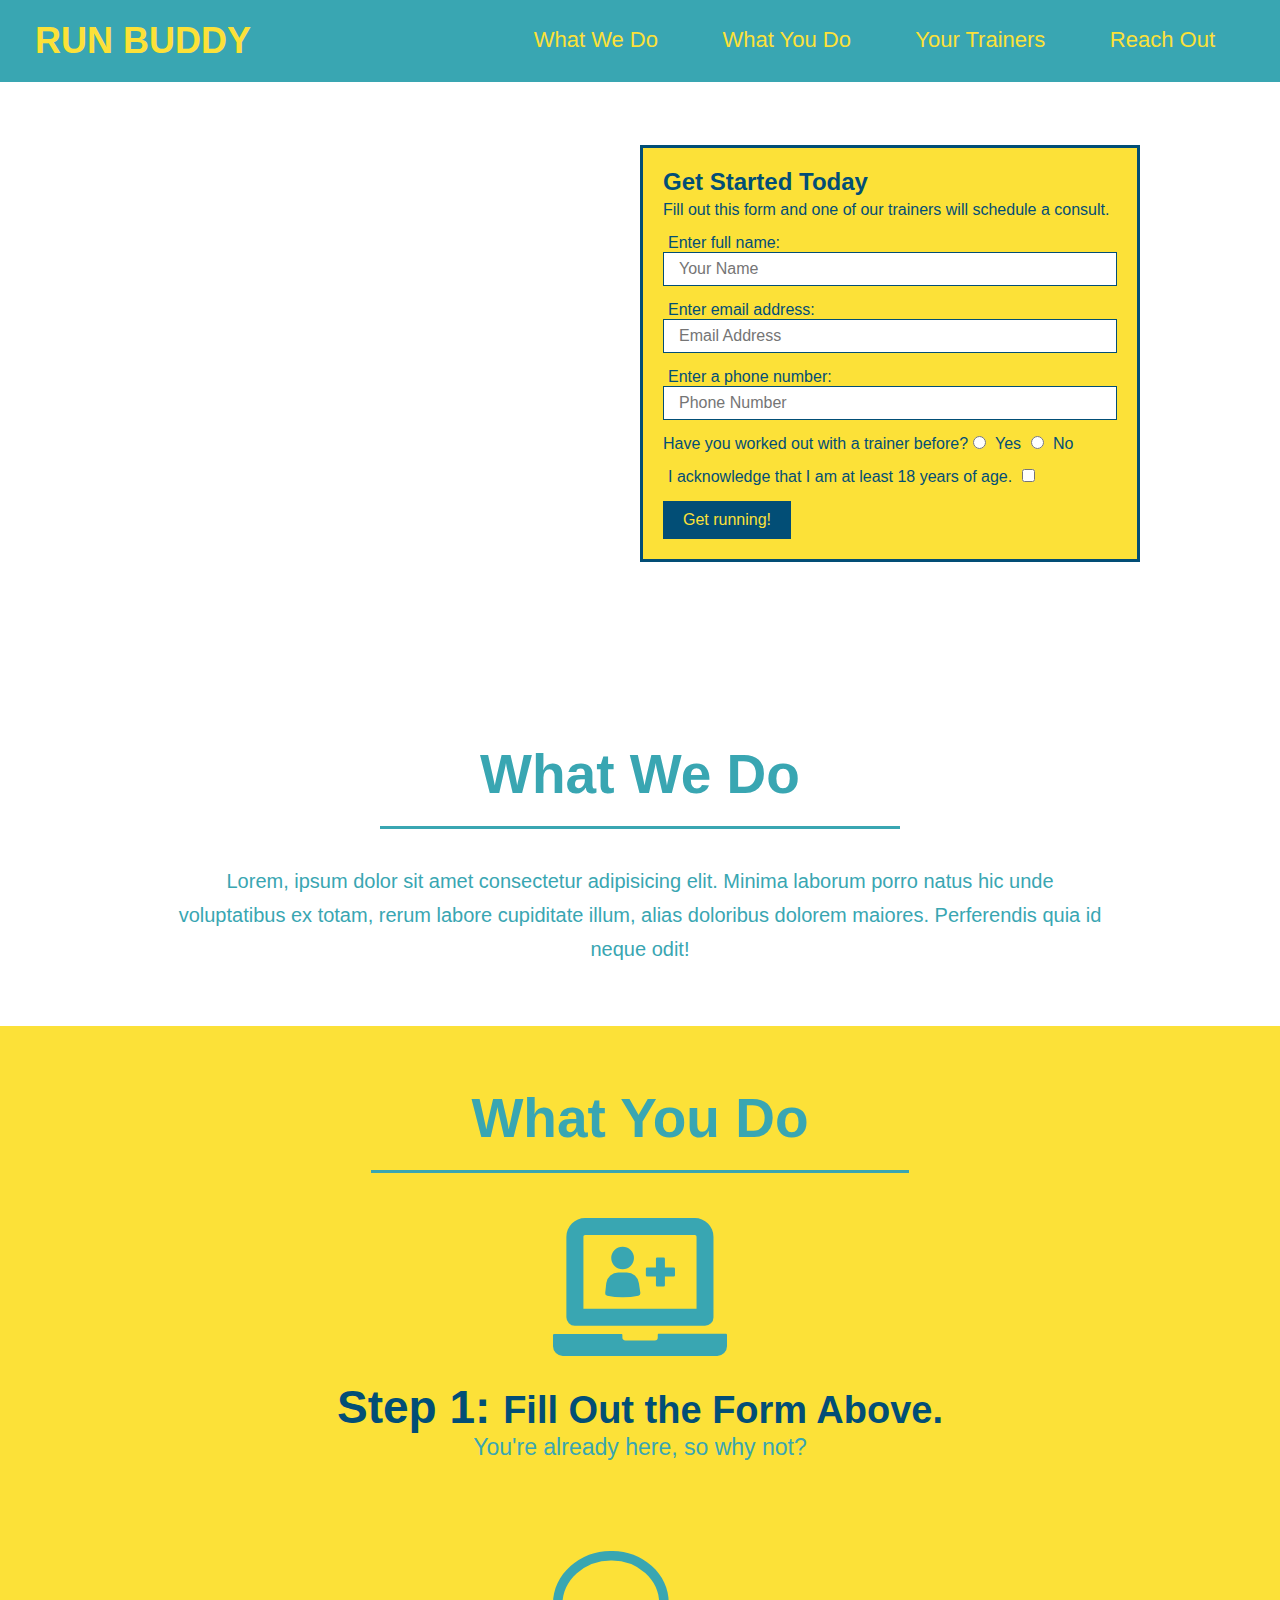
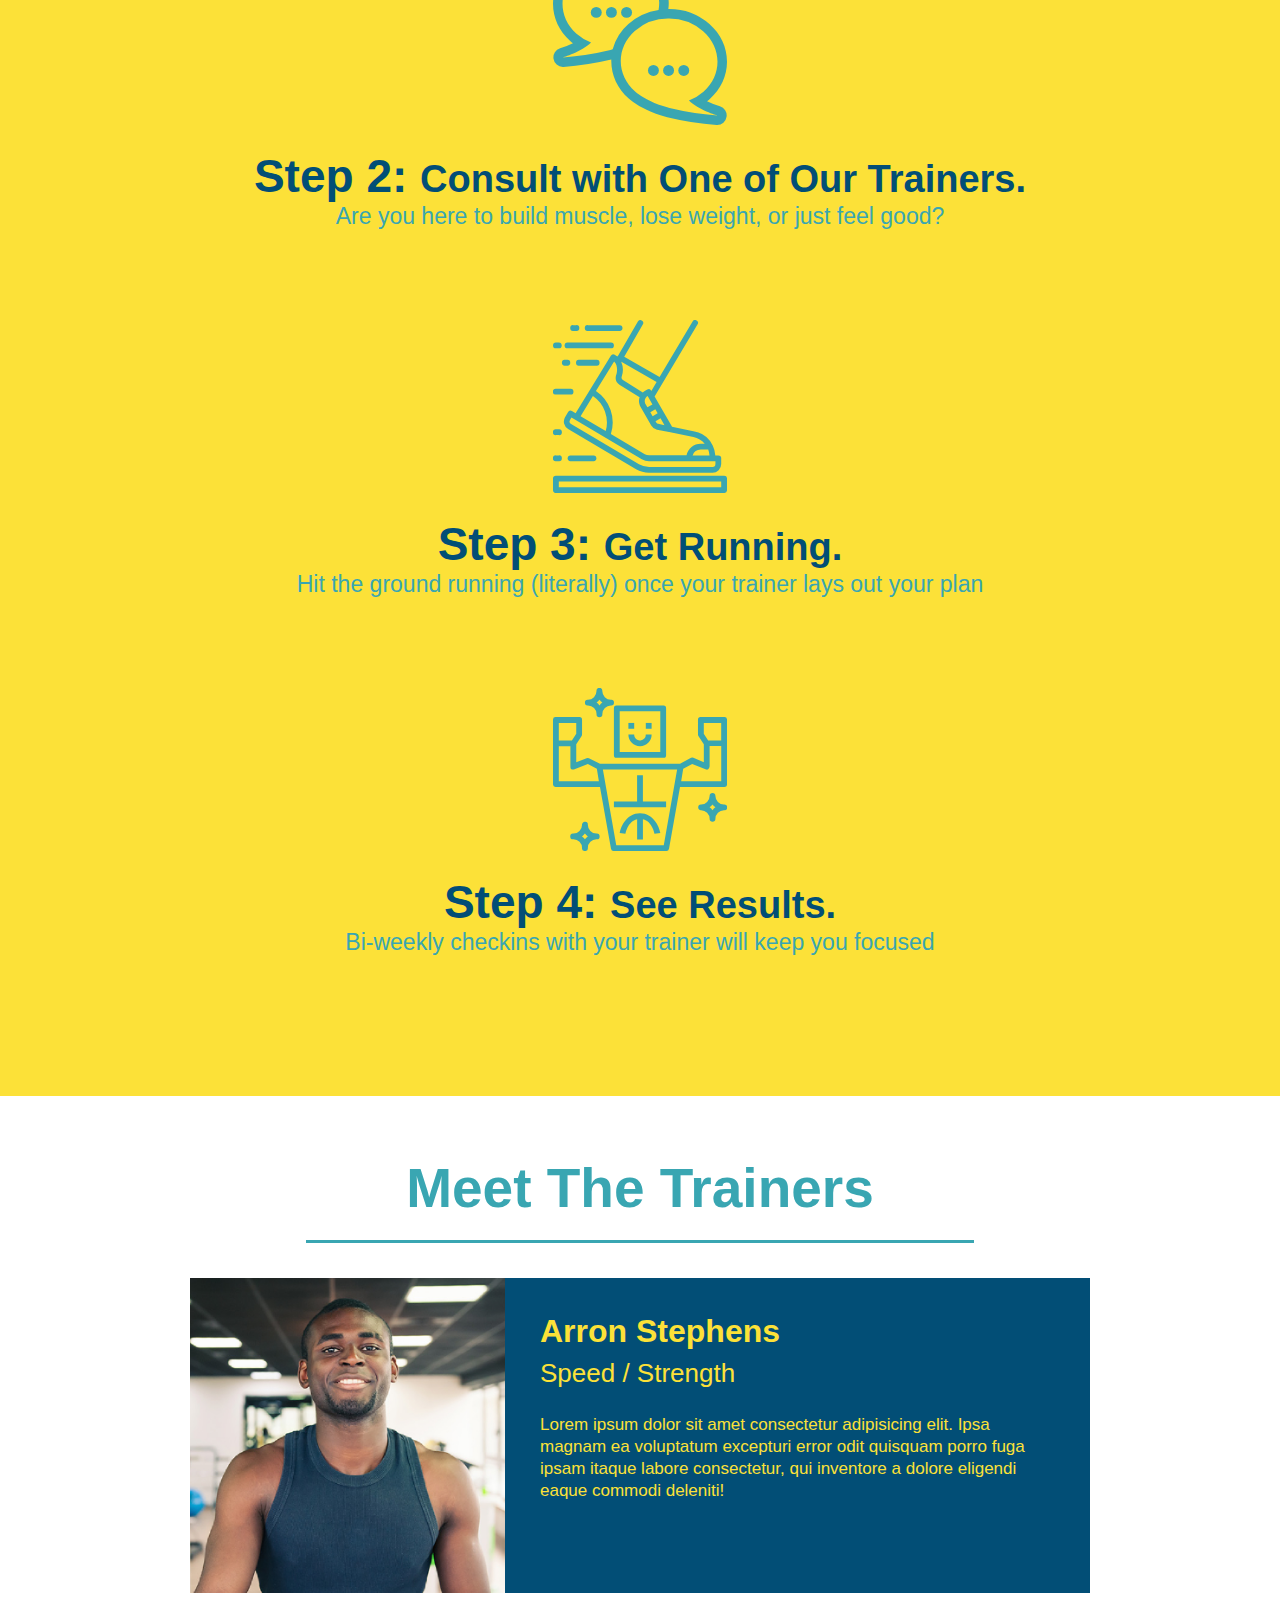
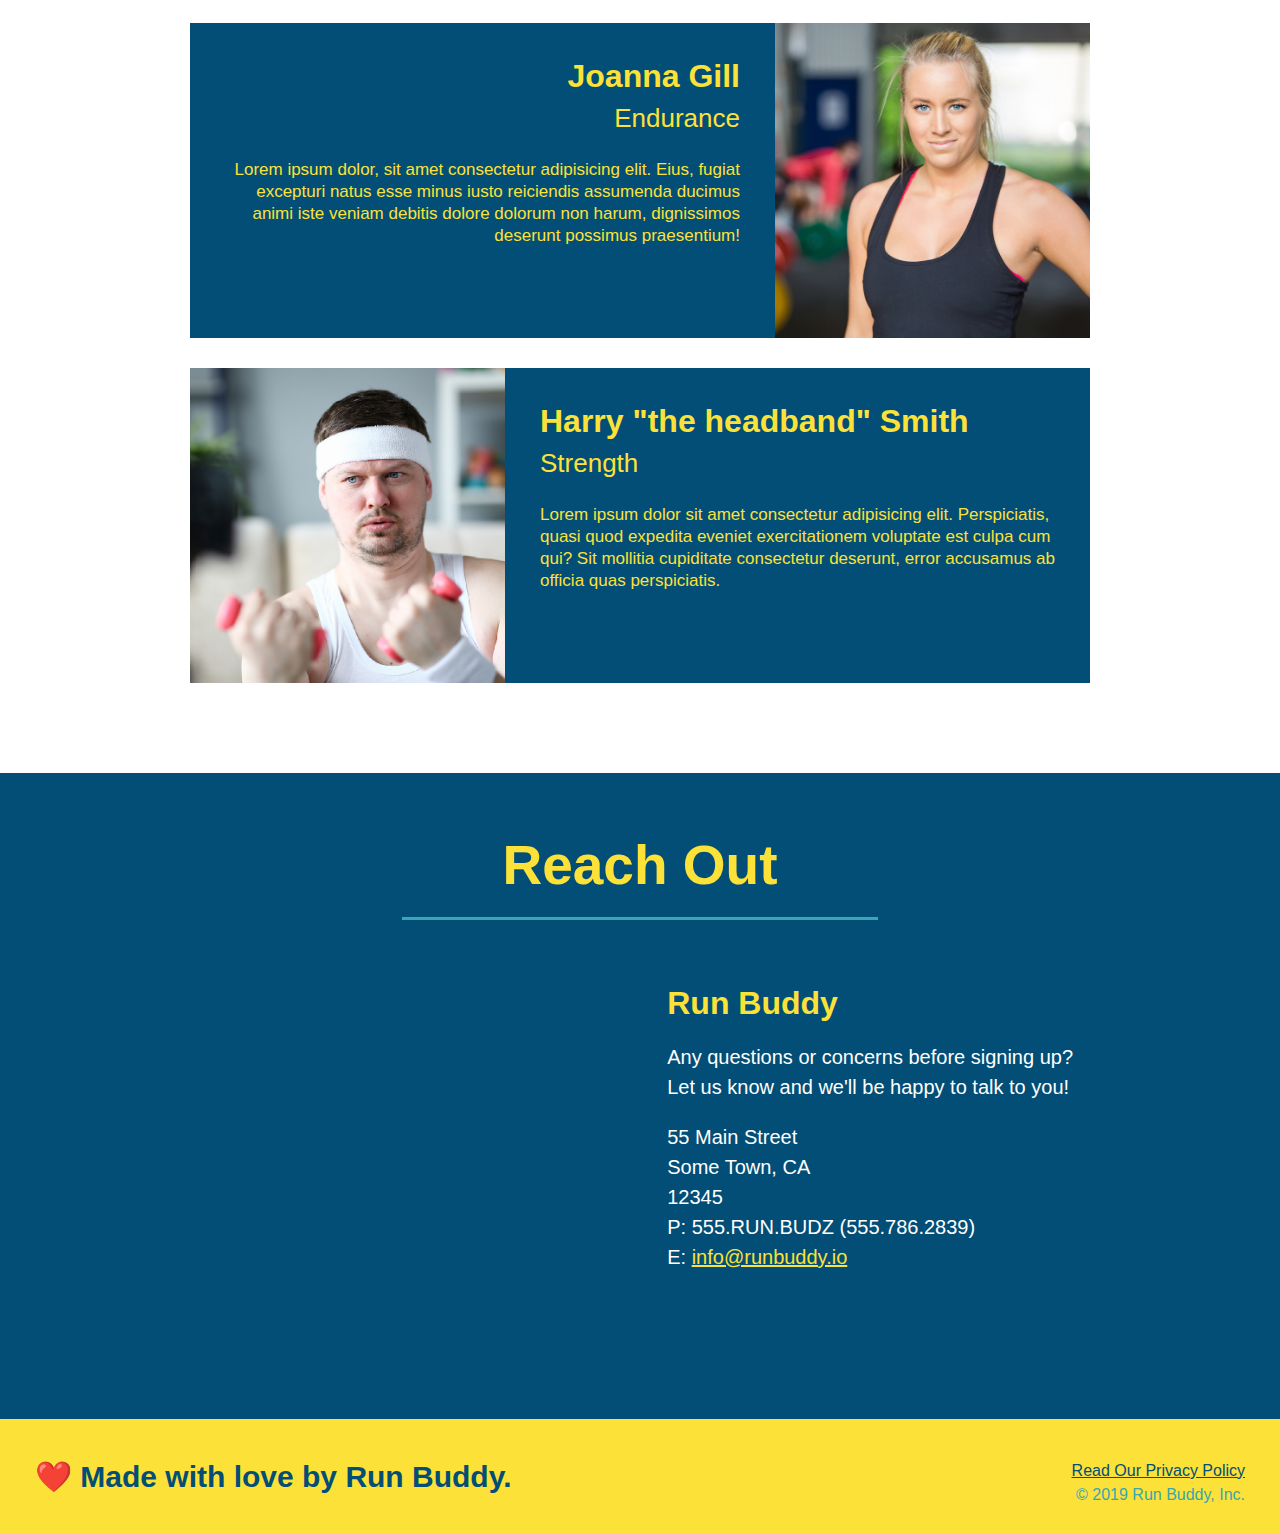
==== index.html @ 589f5b4d "add flexbox to header" ====
<!DOCTYPE html>
<html lang="en">
    <head>
        <meta charset="UTF-8" />
        <link rel="stylesheet" href="./assets/css/style.css" />
        <title>Run Buddy</title>
    </head>
    <body>
        <!-- navigation-->
        <header>
            <h1>
                <a href="/">RUN BUDDY</a>
            </h1>
            <nav>
                <!-- Unordered list element-->
                <ul>
                    <!--List item element-->
                    <li>
                        <!--Anchor element-->
                        <a href="#what-we-do">What We Do</a>
                    </li>
                    <li>
                        <a href="#what-you-do">What You Do</a>
                    </li>
                    <li>
                        <a href="#your-trainers">Your Trainers</a>            
                    </li>
                    <li>
                        <a href="#reach-out">Reach Out</a>
                    </li>
                </ul>
            </nav>
         </header>

         <!-- hero/jumbotron-->
         <section class="hero">
             <div class="hero-form">
                 <h3>Get Started Today</h3>
                 <p>Fill out this form and one of our trainers will schedule a consult.</p>
                 <form>
                     <label for="name">Enter full name:</label>
                     <input type="text" placeholder="Your Name" name="name" id="name" class="form-input">

                     <label for="email">Enter email address:</label>
                     <input type="email" placeholder="Email Address" name="email" id="email" class="form-input">

                     <label for="phone">Enter a phone number:</label>
                     <input type="tel" placeholder="Phone Number" name="phone" id="phone" class="form-input">
                     <p>
                         Have you worked out with a trainer before?
                         <input type="radio" name="trainer-confirm" id="trainer-yes" />
                         <label for="trainer-yes">Yes</label>
                         <input type="radio" name="trainer-confirm" id="trainer-no" />
                         <label for="trainer-no">No</label>
                    </p>
                    <p>
                         <label for="confirm">
                             I acknowledge that I am at least 18 years of age.                            
                         </label>
                         <input type="checkbox" name="age-confirm" id="checkbox" />                         
                     </p>
                     <button type="submit">
                         Get running!
                     </button>
                 </form>
             </div>
         </section>
         <!-- end hero -->

         <!--"what we do" section-->
         <section id="what-we-do" class="intro">
             <h2 class="section-title primary-border">
                 What We Do
                </h2>
             <p>Lorem, ipsum dolor sit amet consectetur adipisicing elit. Minima laborum porro natus hic unde voluptatibus ex totam, rerum labore cupiditate illum, alias doloribus dolorem maiores. Perferendis quia id neque odit!</p>
         </section>

         <!--"what you do" section-->
         <section id="what-you-do" class="steps">
             <h2 class="section-title secondary-border">
                 What You Do
                </h2>

             <div>
                 <!--insert this img element-->
                 <img src="./assets/images/step-1.svg" alt="" />
                 <h3>Step 1: <span>Fill Out the Form Above.</span></h3>
                 <p>You're already here, so why not?</p>
             </div>

             <div>
                 <img src="./assets/images/step-2.svg" alt="" />
                 <h3>Step 2: <span>Consult with One of Our Trainers.</span></h3>
                 <p>Are you here to build muscle, lose weight, or just feel good?</p>
             </div>

             <div>
                 <img src="./assets/images/step-3.svg" alt="" />
                 <h3>Step 3: <span>Get Running.</span></h3>
                 <p>Hit the ground running (literally) once your trainer lays out your plan</p>
             </div>

             <div>
                 <img src="./assets/images/step-4.svg" alt="" />
                 <h3>Step 4: <span>See Results.</span></h3>
                 <p>Bi-weekly checkins with your trainer will keep you focused</p>
             </div>
         </section> 

         <!--"meet the trainers" section-->
         <section id="your-trainers" class="trainers">
             <h2 class="section-title primary-border">
                 Meet The Trainers
            </h2>
            <article class="trainer">
                <img src="./assets/images/trainer-1.jpg" alt="Arron Stephens in his workout clothes, ready to pump iron" />
                <div class="trainer-bio text-left">
                    <h3>Arron Stephens</h3>
                    <h4>Speed / Strength</h4>
                    <p>Lorem ipsum dolor sit amet consectetur adipisicing elit. Ipsa magnam ea voluptatum excepturi error odit quisquam porro fuga ipsam itaque labore consectetur, qui inventore a dolore eligendi eaque commodi deleniti!</p>
                </div>
            </article>

            <article class="trainer">
                <div class="trainer-bio text-right"> 
                    <h3>Joanna Gill</h3>
                    <h4>Endurance</h4>
                    <p>Lorem ipsum dolor, sit amet consectetur adipisicing elit. Eius, fugiat excepturi natus esse minus iusto reiciendis assumenda ducimus animi iste veniam debitis dolore dolorum non harum, dignissimos deserunt possimus praesentium!</p>
                </div>
                <img src="./assets/images/trainer-2.jpg" alt="Joanna Gill cooling off after a workout" />
            </article>

            <article class="trainer">
                <img src="./assets/images/trainer-3.jpg" alt="Harry Smith wearing a headband and lifting comically small pink weights" />
                <div class="trainer-bio text-left">
                    <h3>Harry "the headband" Smith</h3>
                    <h4>Strength</h4>
                    <p>Lorem ipsum dolor sit amet consectetur adipisicing elit. Perspiciatis, quasi quod expedita eveniet exercitationem voluptate est culpa cum qui? Sit mollitia cupiditate consectetur deserunt, error accusamus ab officia quas perspiciatis.</p>
                </div>
            </article>
         </section>

         <!--"reach out" section-->
        <section id="reach-out" class="contact">
         <h2 class="section-title secondary-border">Reach Out</h2>
         <div class="contact-info">
                <iframe src="https://www.google.com/maps/embed?pb=!1m18!1m12!1m3!1d3320.6349997896214!2d-117.8091235824889!3d33.66661826572982!2m3!1f0!2f0!3f0!3m2!1i1024!2i768!4f13.1!3m3!1m2!1s0x80dcddc73e772501%3A0x668dd434a83eeaf0!2s141%20Clearbrook%2C%20Irvine%2C%20CA%2092614!5e0!3m2!1sen!2sus!4v1626900845343!5m2!1sen!2sus"  
                style="border:0;" 
                allowfullscreen="" 
                loading="lazy">
            </iframe>
            <div>
                <h3>Run Buddy</h3>
                <p>
                    Any questions or concerns before signing up? 
                    <br />
                    Let us know and we'll be happy to talk to you!
                </p>
                <address>
                    55 Main Street <br/>
                    Some Town, CA <br/>
                    12345<br/>
                    P: 555.RUN.BUDZ (555.786.2839)<br/>
                    E: <a href="mailto:info@runbuddy.io">info@runbuddy.io</a>
                </address>
            </div>
         </div>
        </section>
        
         <!--footer-->
         <footer>
             <h2>❤️ Made with love by Run Buddy.</h2>
         <div>
             <a href="./privacy-policy.html#privacy-policy"> Read Our Privacy Policy</a><br />
             &copy; 2019 Run Buddy, Inc.
         </div>
         </footer>
    </body>
</html>
---- assets/css/style.css ----
*{
    margin: 0;
    padding: 0;
    box-sizing: border-box;
}

body {
    /* more on this crazy alphanumerical value in a minute! */
    color: #39a6b2;
    font-family: Helvetica, Arial, sans-serif;
  }
/* apply styles to <header> */
header {
    padding: 20px 35px;
    background-color: #39a6b2;
    display: flex;
    justify-content: space-between;
}

header h1 {
    font-weight: bold;
    margin: 0;
    font-size: 36px;
    color: #fce138;
    
}

header a {
    text-decoration: none;
    color: #fce138;
}

header nav{
    margin: 7px 0;
}

header nav ul li {
    display: inline;
}

header nav ul li a {
    margin: 0 30px;
    font-weight: lighter;
    font-size: 22px;
}

footer {
    background: #fce138;
    width: 100%;
    padding: 40px 35px;
}

footer h2 {
    display: inline;
    color: #024e76;
    font-size: 30px;
    margin: 0;
}

footer div {
    float: right;
    line-height: 1.5;
    text-align: right;
}

footer a {
    color: #024e76;
}

section {
    padding:60px;
}

/* Hero Style Start */
.hero {
    background-image: url("https://static.fullstack-bootcamp.com/module-1/hero-bg.jpg");
    height: 600px;
    background-size: cover;
    background-position: center;
    position: relative;
}
/* Hero Style End */

.hero-form {
    border: solid 3px #024e76;
    background-color: #fce138;
    padding: 20px;
    width: 500px;
    color: #024e76;
    position: absolute;
    bottom: 120px;   
    right: 140px;    
}

.hero-form h3 {
    font-size: 24px;
    margin: 0;
}

.hero-form p {
    margin: 5px 0 15px 0;
}

.form-input {
    border: 1px solid #024e76;
    display: block;
    padding: 7px 15px;
    font-size: 16px;
    color: #024e76;
    width: 100%;
    margin-bottom: 15px;
}

.hero-form label {
    margin: 0 5px;
}

.hero-form button {
    color: #fce138;
    background-color: #024e76;
    border: none;
    padding: 10px 20px;
    font-size: 16px;
}

.section-title {
    font-size: 55px;
    color: #024e76;
    margin-bottom: 35px;
    padding: 0 100px 20px 100px;
    display: inline-block;
    border-bottom: 3px solid;
}

.primary-border {
    border-color: #fce138;
}

.secondary-border {
    border-color: #39a6b2;
}

.intro {
    text-align: center;
}

.intro p {
    margin: 0 auto;
    line-height: 1.7;
    color: #39a6b2;
    width: 80%;
    font-size: 20px;
}

.steps {
    text-align: center;
    background: #fce138;
}

.steps div {
    margin-bottom: 80px;
}

.steps img {
    width: 15%;
    margin: 10px 0;
}

.steps h3 {
    color:#024e76;
    font-size: 46px;
    margin-top: 10px;
}

.steps p {
    color:#39a6b2;
    font-size: 23px;
}

.steps span {
    font-size: 38px;
}

.trainers {
    text-align: center;
}

.trainer {
    width: 900px;
    margin: 0 auto 30px auto;
    background: #024e76;
    color: #fce138;
    overflow: auto;
}

.trainer img {
    width: 35%;
    float: left;
}

.trainer-bio {
    padding: 35px;
    float: left;
    width: 65%;
}

.text-left {
    text-align: left;
}

.text-right {
    text-align: right;
}

.trainer-bio h3 {
    font-size: 32px;
    margin-bottom: 8px;
}

.trainer-bio h4 {
    font-weight: lighter;
    font-size: 26px;
    margin-bottom: 25px;
}

.trainer-bio p {
    font-size: 17px;
    line-height: 1.3;
}

.contact {
    text-align: center;
    background: #024e76;    
}

.section-title {
    font-size: 55px;
    display: inline-block;
    padding: 0 100px 20px 100px;
    border-bottom: 3px solid;
    margin-bottom: 35px;
    color: #39a6b2;
}

.contact h2 {
    border-color: #39a6b2;
    color: #fce138;
}

.contact-info iframe {
    width: 400px;
    height: 400px;
}

.contact-info div {
    width: 410px;
    display: inline-block;
    vertical-align: top;
    text-align: left;
    margin: 30px 0 0 60px;
    color: white;
}

.contact-info h3 {
    color: #fce138;
    font-size: 32px;
    text-align: left;
    margin: 0 0 20px 0;
}

.contact-info p, .contact-info address {
    margin: 20px 0;
    line-height: 1.5;
    font-size: 20px;
    font-style: normal;
}

.contact-info a {
    color: #fce138;
}
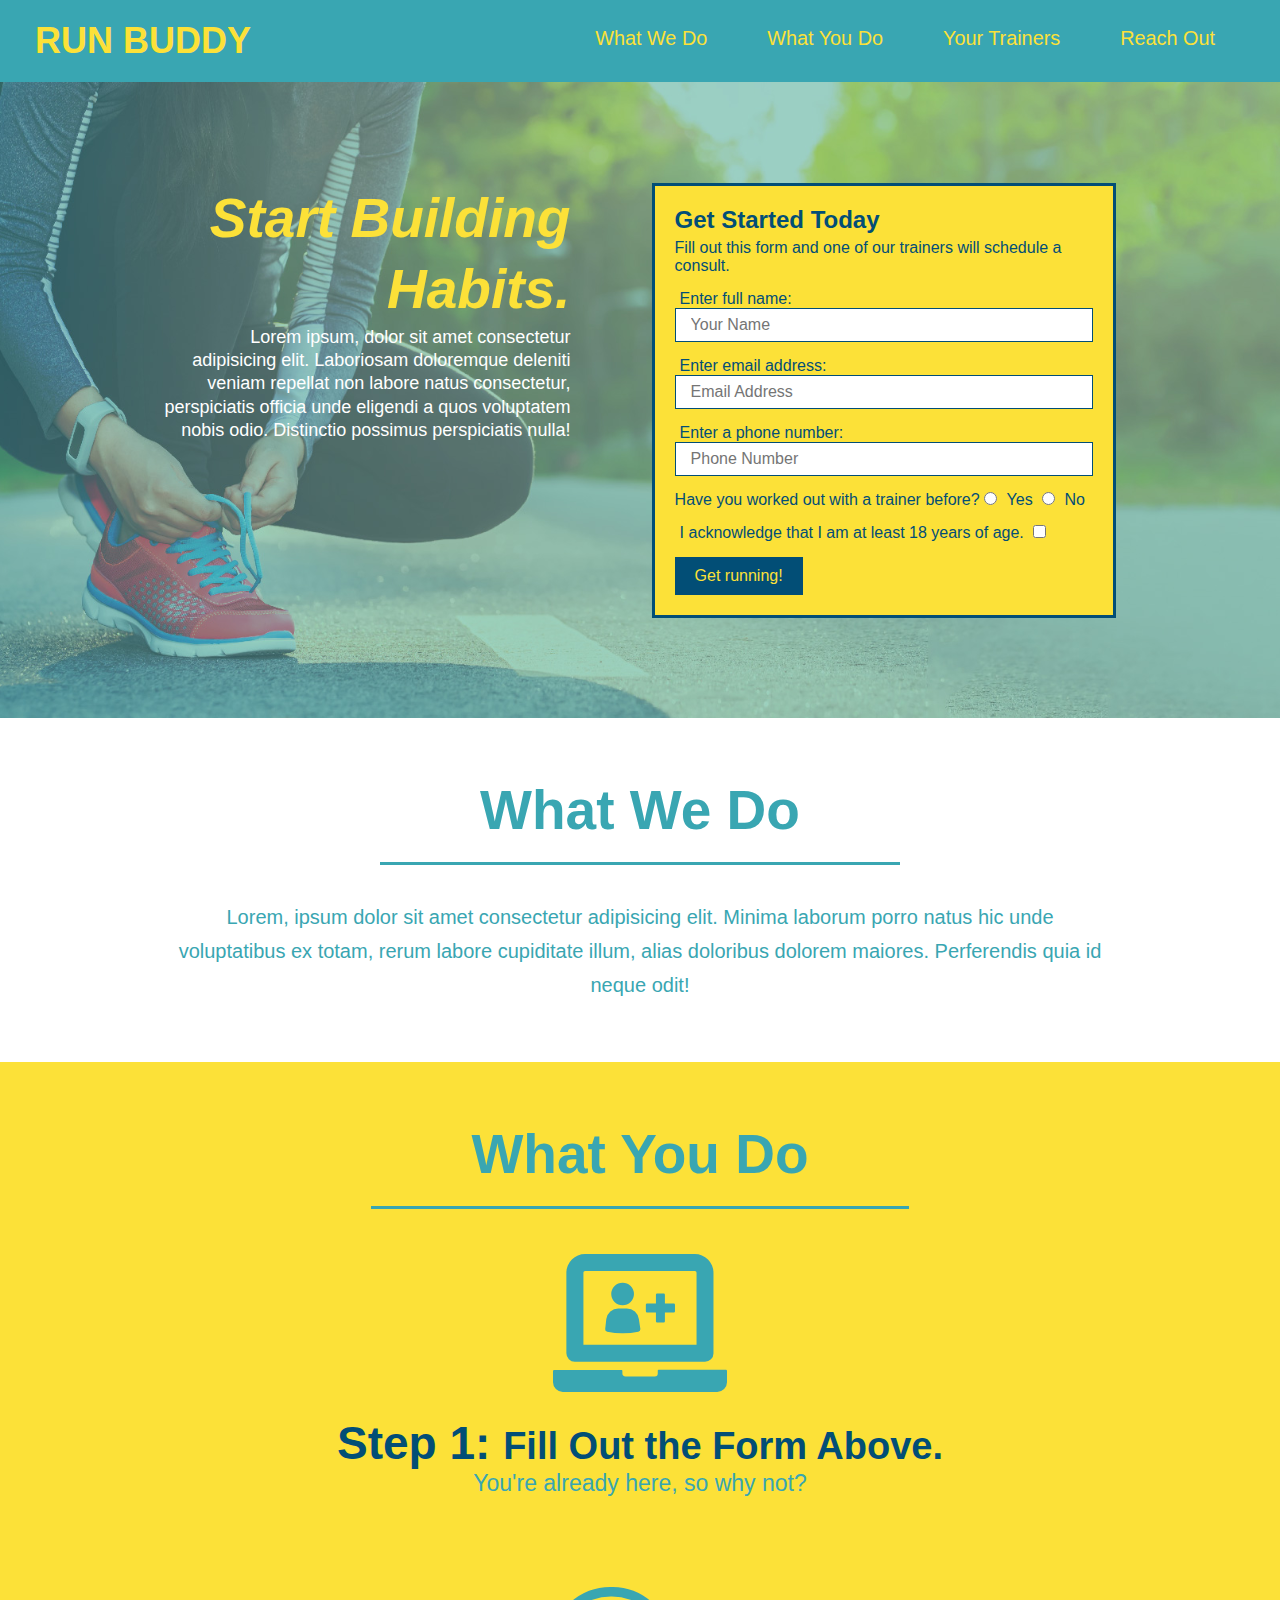
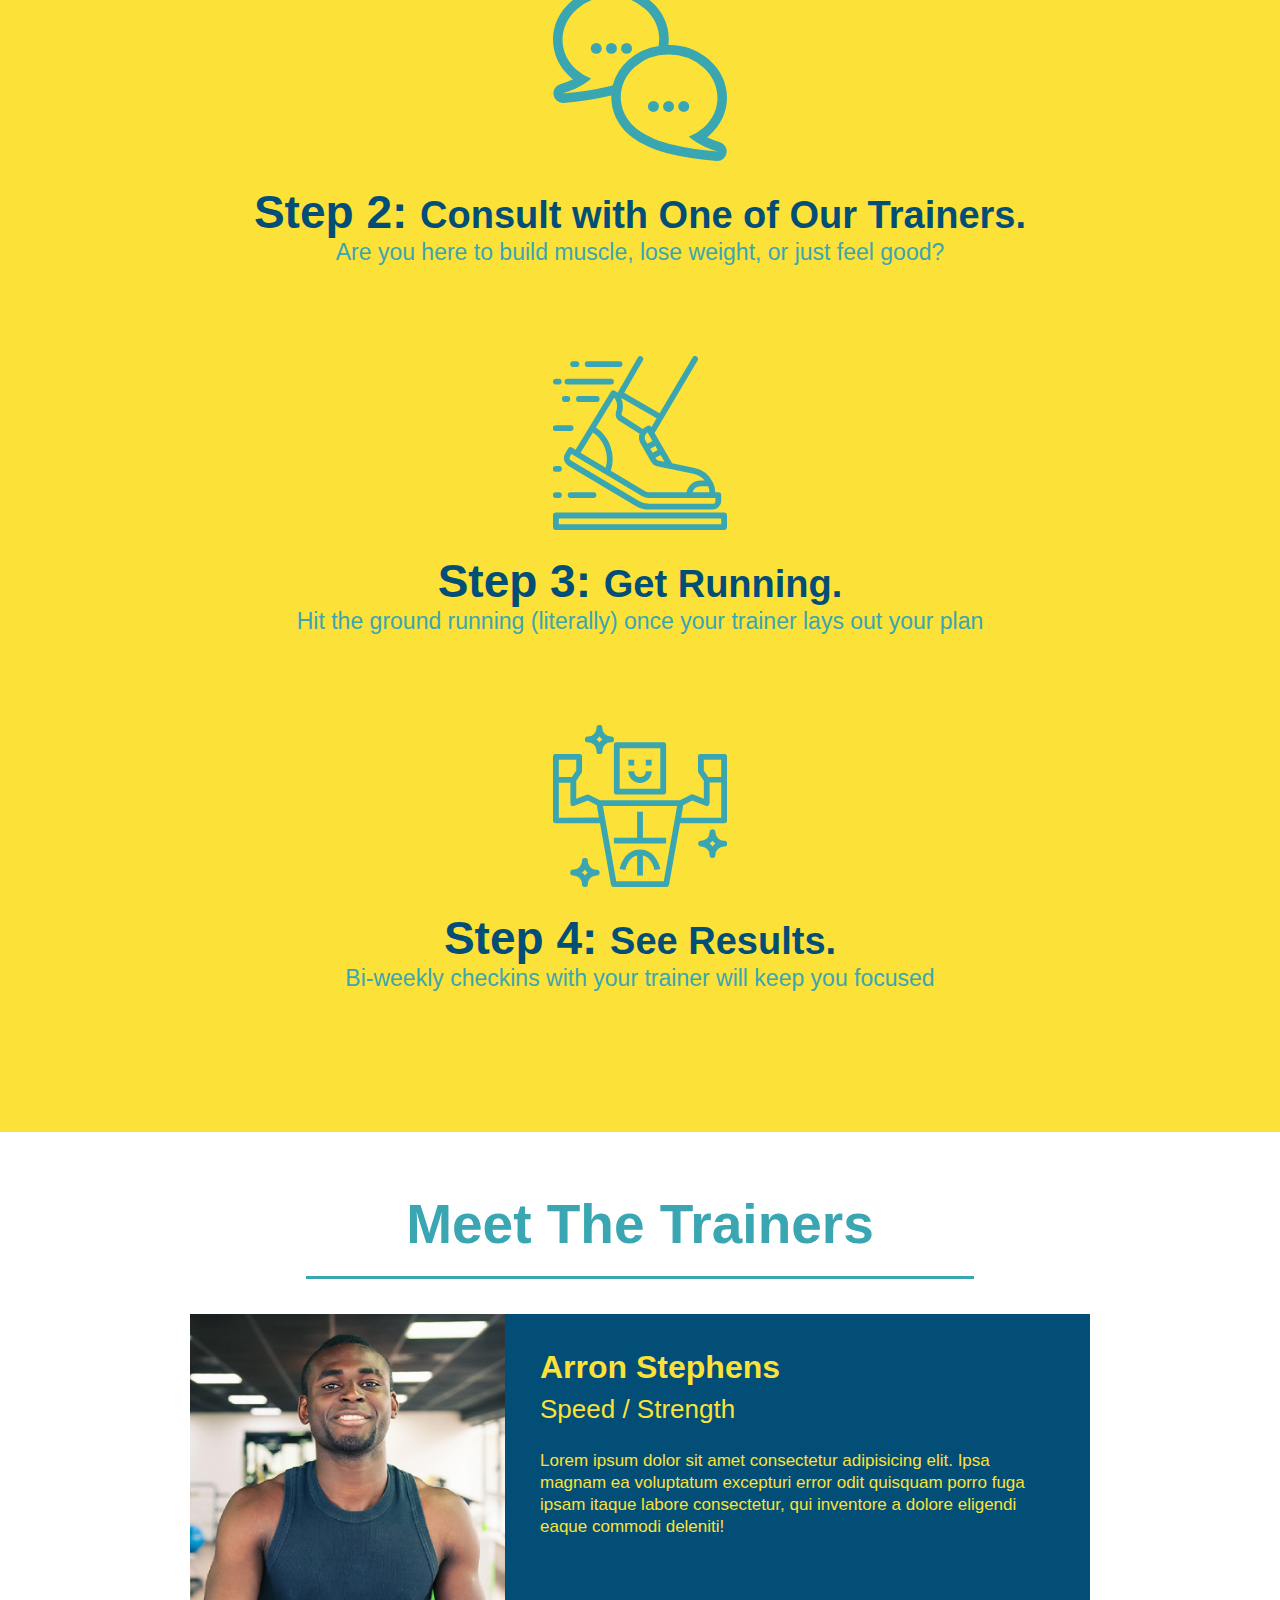
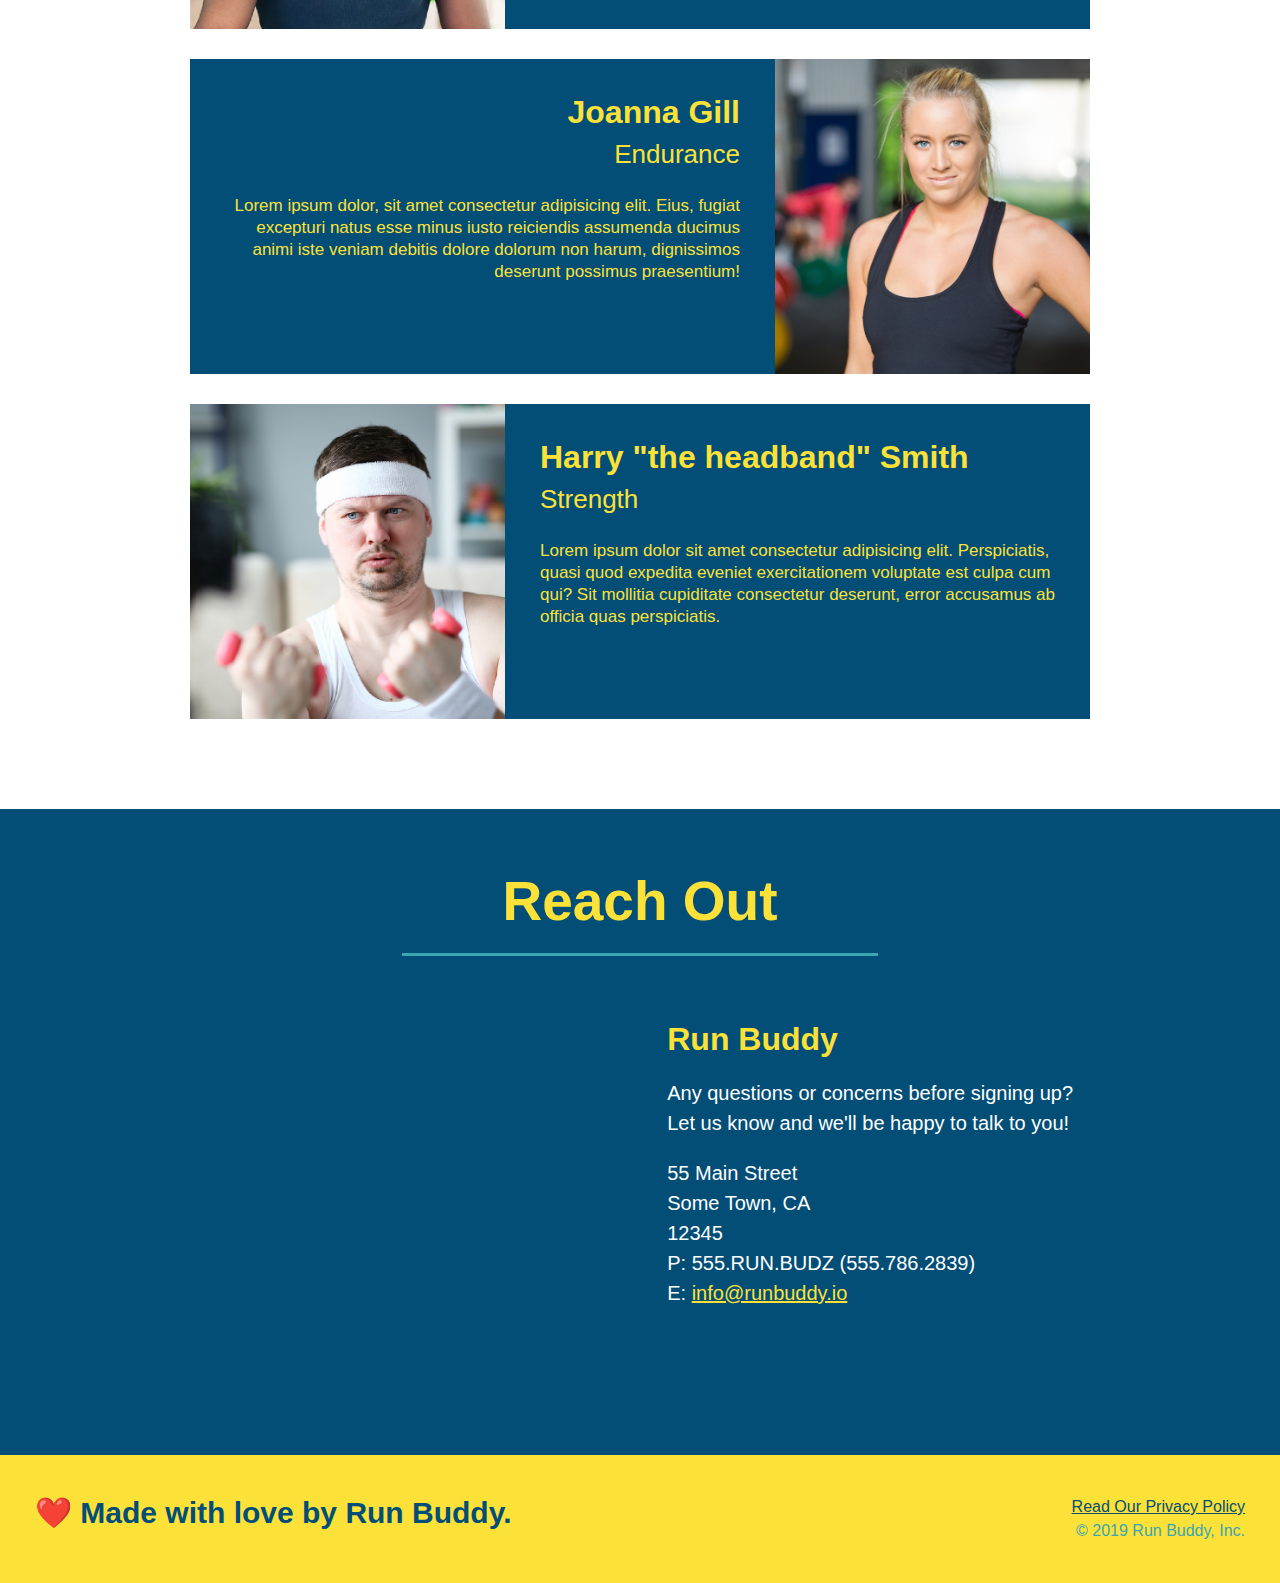
==== commit 567cc59c: "add flexbox to the hero and footer" ====
--- a/index.html
+++ b/index.html
@@ -34,6 +34,12 @@
 
          <!-- hero/jumbotron-->
          <section class="hero">
+             <div class="hero-cta">
+                 <h2>Start Building Habits.</h2>
+                 <p>
+                     Lorem ipsum, dolor sit amet consectetur adipisicing elit. Laboriosam doloremque deleniti veniam repellat non labore natus consectetur, perspiciatis officia unde eligendi a quos voluptatem nobis odio. Distinctio possimus perspiciatis nulla!
+                 </p>
+             </div>
              <div class="hero-form">
                  <h3>Get Started Today</h3>
                  <p>Fill out this form and one of our trainers will schedule a consult.</p>
--- a/assets/css/style.css
+++ b/assets/css/style.css
@@ -15,6 +15,7 @@
     background-color: #39a6b2;
     display: flex;
     justify-content: space-between;
+    flex-wrap: wrap;
 }
 
 header h1 {
@@ -34,31 +35,36 @@
     margin: 7px 0;
 }
 
-header nav ul li {
-    display: inline;
+header nav ul {
+    display: flex;
+    flex-wrap: wrap;
+    justify-content: space-between;
+    align-items: center;
+    list-style: none;
 }
 
 header nav ul li a {
     margin: 0 30px;
     font-weight: lighter;
-    font-size: 22px;
+    font-size: 1.55vw;
 }
 
 footer {
     background: #fce138;
     width: 100%;
     padding: 40px 35px;
+    display: flex;
+    justify-content: space-between;
+    flex-wrap: wrap;
 }
 
 footer h2 {
-    display: inline;
     color: #024e76;
     font-size: 30px;
     margin: 0;
 }
 
 footer div {
-    float: right;
     line-height: 1.5;
     text-align: right;
 }
@@ -73,23 +79,36 @@
 
 /* Hero Style Start */
 .hero {
-    background-image: url("https://static.fullstack-bootcamp.com/module-1/hero-bg.jpg");
-    height: 600px;
+    background-image: url("../images/hero-bg.jpg");
     background-size: cover;
     background-position: center;
-    position: relative;
-}
-/* Hero Style End */
+    display: flex;
+    justify-content: center;
+    flex-wrap: wrap;
+}
+
+.hero-cta {
+    width: 35%;
+    text-align: right;
+    margin: 3.5%;
+    color: #fff;
+    font-size: 18px;
+    line-height: 1.3;
+}
+
+.hero-cta h2 {
+    font-style: italic;
+    font-size: 55px;
+    color: #fce138;
+}
 
 .hero-form {
     border: solid 3px #024e76;
     background-color: #fce138;
     padding: 20px;
-    width: 500px;
-    color: #024e76;
-    position: absolute;
-    bottom: 120px;   
-    right: 140px;    
+    color: #024e76; 
+    width: 40%;
+    margin: 3.5%;
 }
 
 .hero-form h3 {
@@ -123,6 +142,8 @@
     font-size: 16px;
 }
 
+/* Hero Style End */
+
 .section-title {
     font-size: 55px;
     color: #024e76;
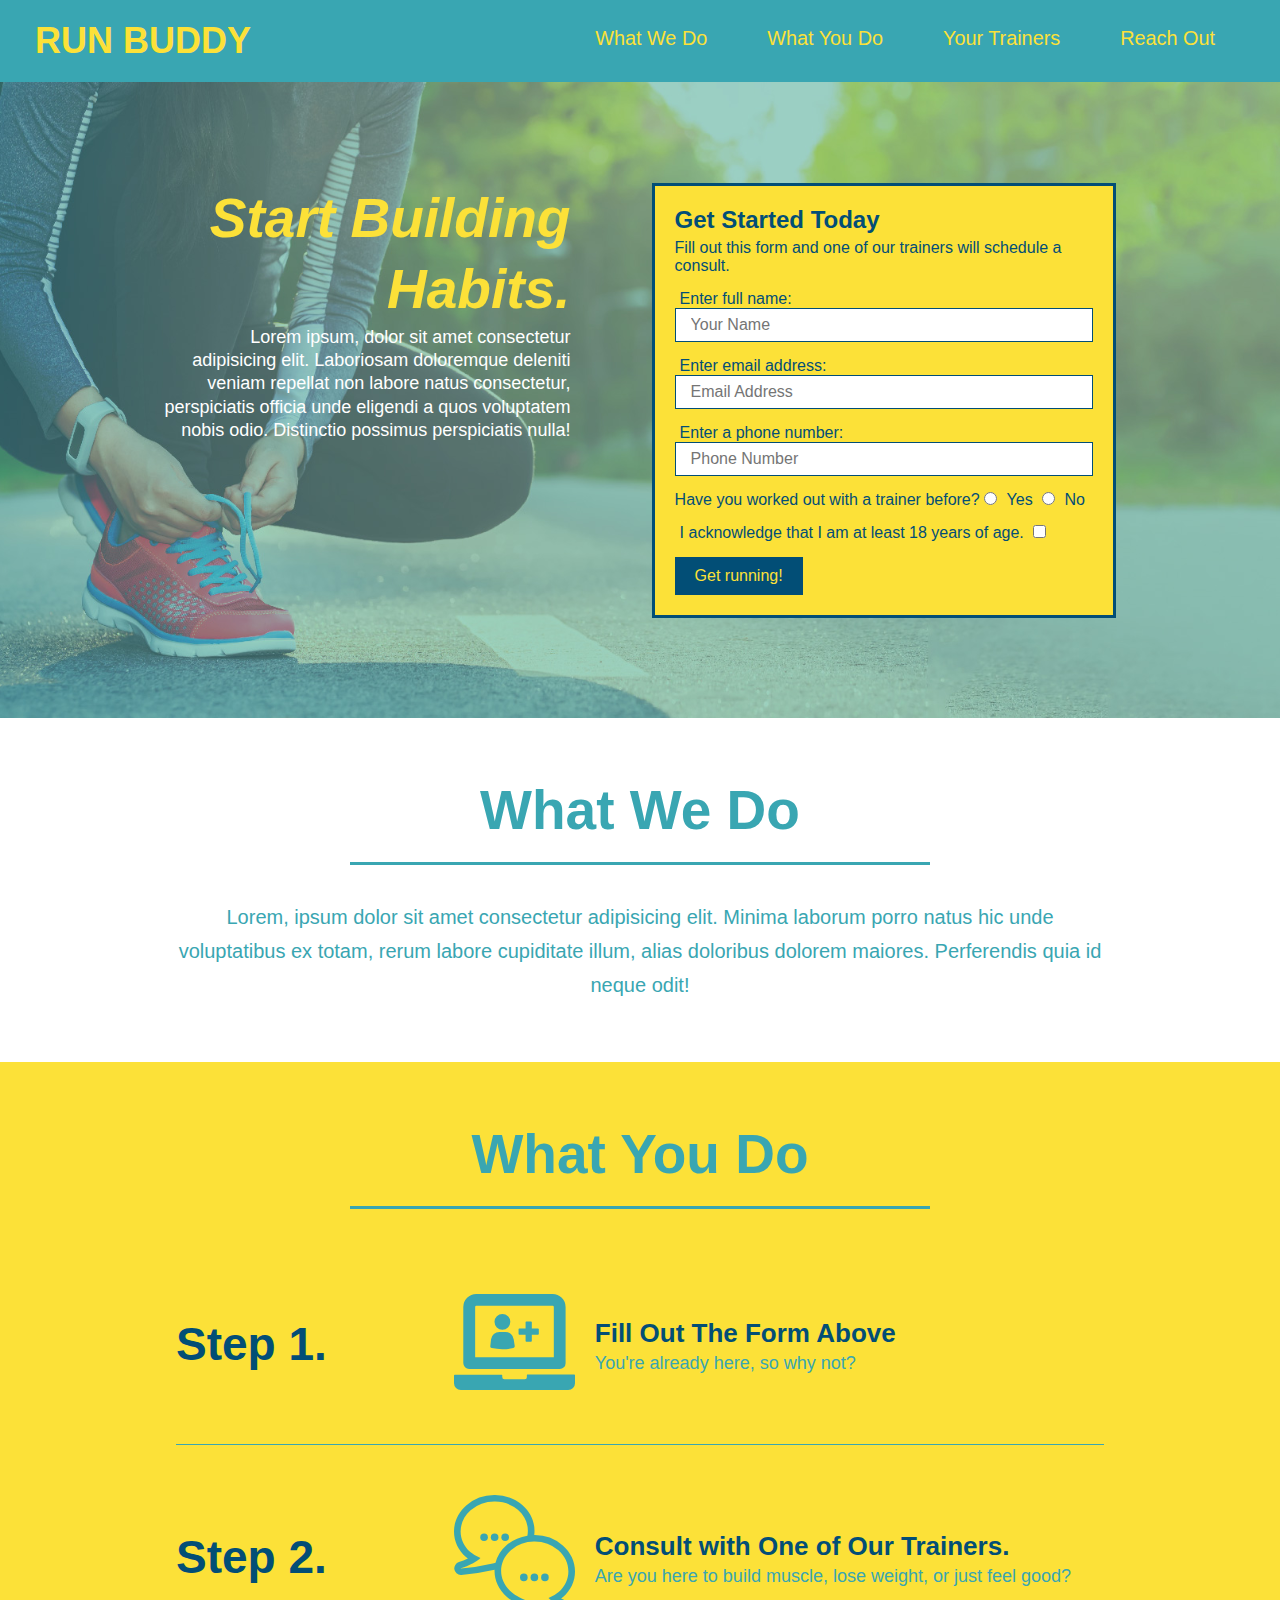
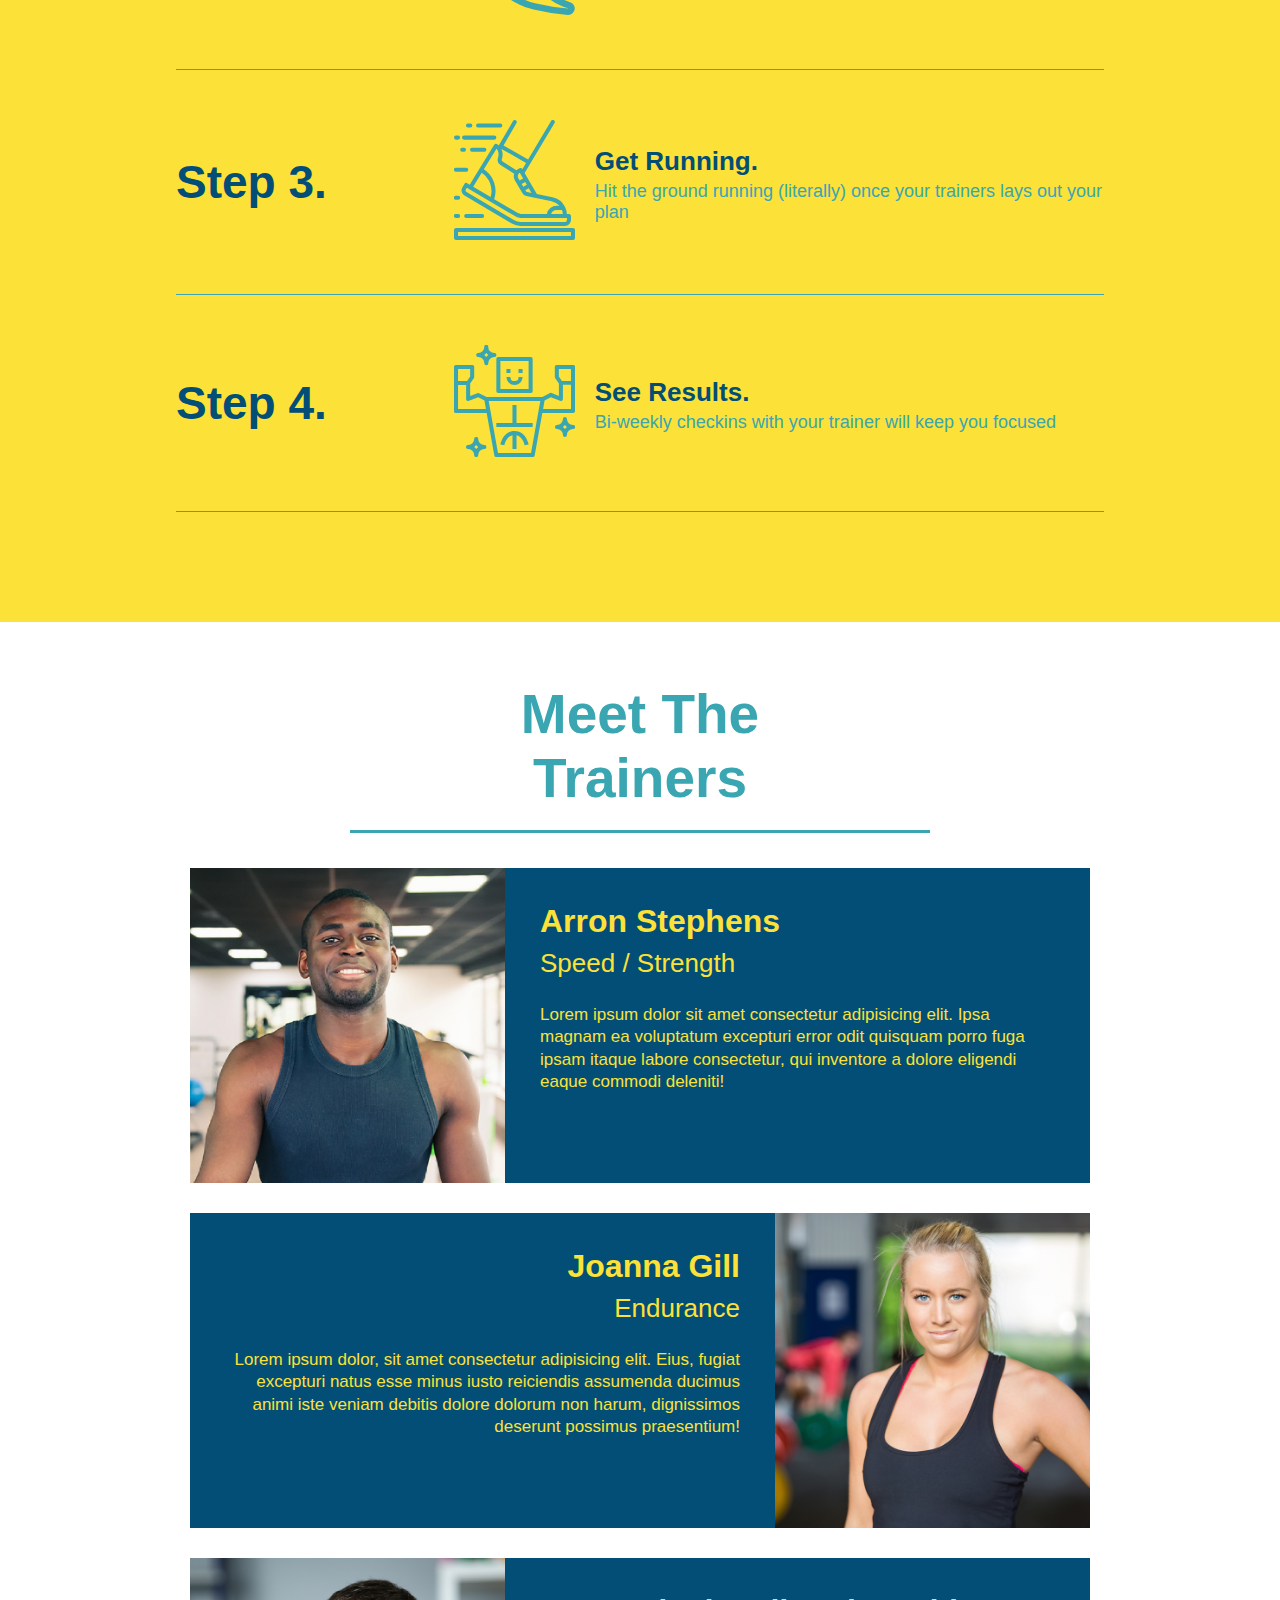
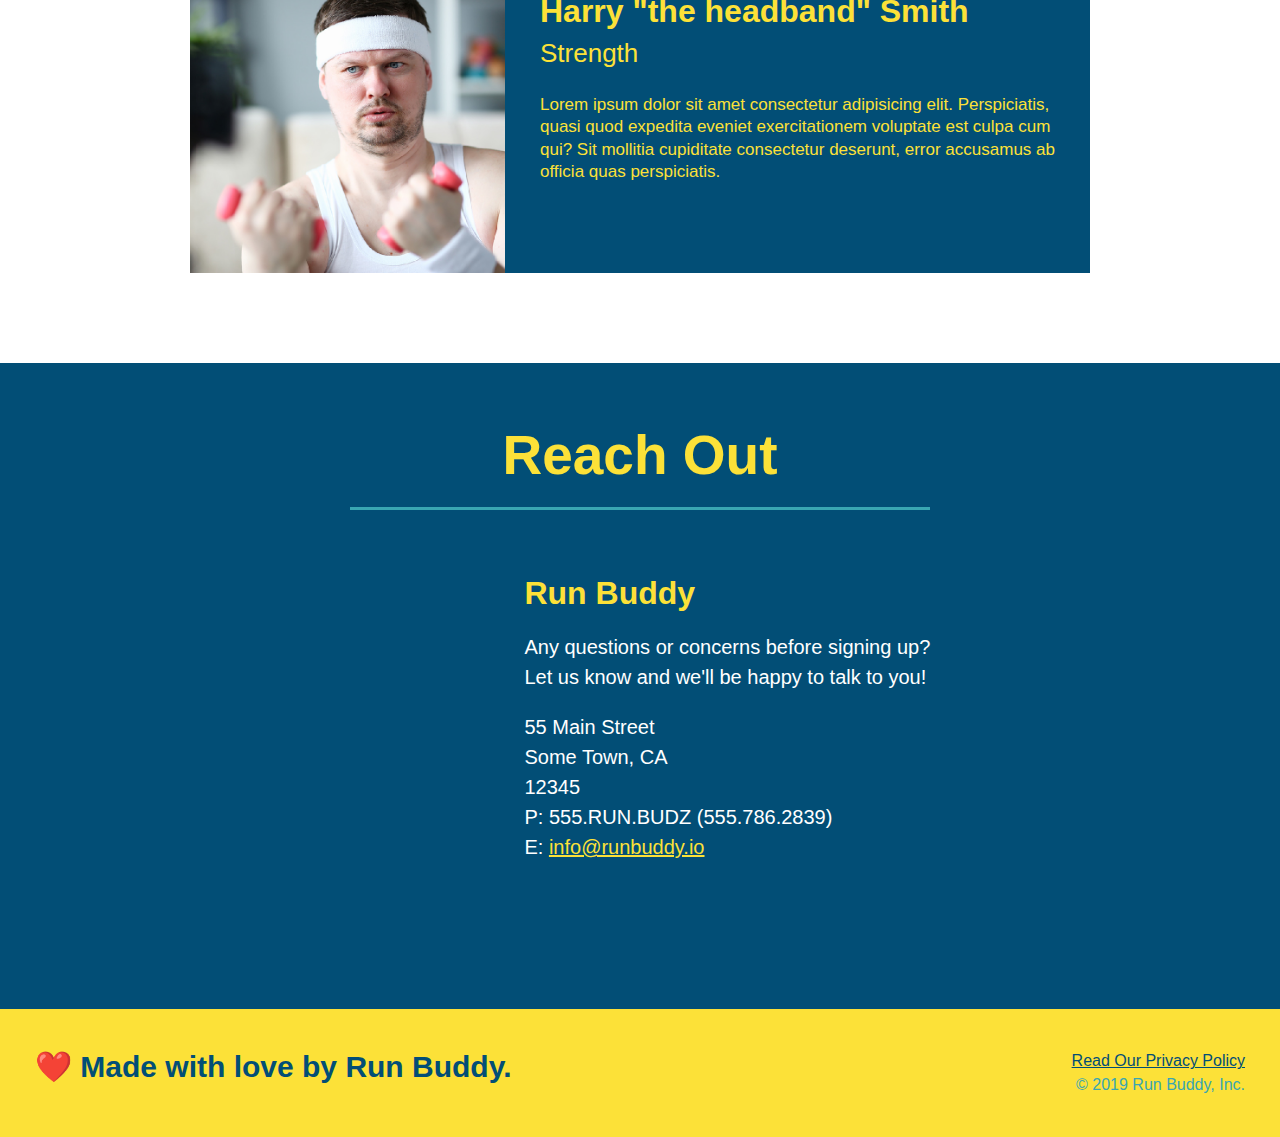
==== commit 0a1d3e01: "add flexbox to the steps" ====
--- a/index.html
+++ b/index.html
@@ -75,49 +75,82 @@
 
          <!--"what we do" section-->
          <section id="what-we-do" class="intro">
-             <h2 class="section-title primary-border">
+            <div class="flex-row">
+                <h2 class="section-title primary-border">
                  What We Do
                 </h2>
+            </div>
+            <div class="flex-row">
              <p>Lorem, ipsum dolor sit amet consectetur adipisicing elit. Minima laborum porro natus hic unde voluptatibus ex totam, rerum labore cupiditate illum, alias doloribus dolorem maiores. Perferendis quia id neque odit!</p>
-         </section>
+            </div>         
+            </section>
 
          <!--"what you do" section-->
          <section id="what-you-do" class="steps">
+             <div class="flex-row">
              <h2 class="section-title secondary-border">
                  What You Do
                 </h2>
-
-             <div>
-                 <!--insert this img element-->
-                 <img src="./assets/images/step-1.svg" alt="" />
-                 <h3>Step 1: <span>Fill Out the Form Above.</span></h3>
-                 <p>You're already here, so why not?</p>
-             </div>
-
-             <div>
-                 <img src="./assets/images/step-2.svg" alt="" />
-                 <h3>Step 2: <span>Consult with One of Our Trainers.</span></h3>
-                 <p>Are you here to build muscle, lose weight, or just feel good?</p>
-             </div>
-
-             <div>
-                 <img src="./assets/images/step-3.svg" alt="" />
-                 <h3>Step 3: <span>Get Running.</span></h3>
-                 <p>Hit the ground running (literally) once your trainer lays out your plan</p>
-             </div>
-
-             <div>
-                 <img src="./assets/images/step-4.svg" alt="" />
-                 <h3>Step 4: <span>See Results.</span></h3>
-                 <p>Bi-weekly checkins with your trainer will keep you focused</p>
-             </div>
+             </div>
+            <div class="step">
+                <h3>Step 1.</h3>
+                <div class="step-info">
+                    <div class="step-img">
+                        <img src="./assets/images/step-1.svg" alt="" />
+                    </div>
+                    <div class="step-text">
+                        <h4>Fill Out The Form Above</h4>
+                        <p>You're already here, so why not?</p>
+                    </div>
+                </div>
+            </div> 
+            <div class="step">
+                <h3>Step 2.</h3>
+                <div class="step-info">
+                    <div class="step-img">
+                        <img src="./assets/images/step-2.svg" alt="" />
+                    </div>
+                    <div class="step-text">
+                        <h4>Consult with One of Our Trainers.</h4>
+                        <p>Are you here to build muscle, lose weight, or just feel good?</p>
+                    </div>
+                 </div>
+             </div>
+
+             <div class="step">
+                <h3>Step 3.</h3>
+                <div class="step-info">
+                    <div class="step-img">
+                        <img src="./assets/images/step-3.svg" alt="" />
+                    </div>
+                    <div class="step-text">
+                        <h4>Get Running.</h4>
+                        <p>Hit the ground running (literally) once your trainers lays out your plan</p>
+                    </div>
+                </div>
+            </div>
+
+            <div class="step">
+                <h3>Step 4.</h3>
+                <div class="step-info">
+                    <div class="step-img">
+                        <img src="./assets/images/step-4.svg" alt="" />
+                    </div>
+                    <div class="step-text">
+                        <h4>See Results.</h4>
+                        <p>Bi-weekly checkins with your trainer will keep you focused</p>
+                    </div>
+                </div>
+            </div>
          </section> 
 
          <!--"meet the trainers" section-->
          <section id="your-trainers" class="trainers">
+             <div class="flex-row">
              <h2 class="section-title primary-border">
                  Meet The Trainers
             </h2>
+            </div>
             <article class="trainer">
                 <img src="./assets/images/trainer-1.jpg" alt="Arron Stephens in his workout clothes, ready to pump iron" />
                 <div class="trainer-bio text-left">
@@ -148,7 +181,9 @@
 
          <!--"reach out" section-->
         <section id="reach-out" class="contact">
+        <div class="flex-row">
          <h2 class="section-title secondary-border">Reach Out</h2>
+        </div>
          <div class="contact-info">
                 <iframe src="https://www.google.com/maps/embed?pb=!1m18!1m12!1m3!1d3320.6349997896214!2d-117.8091235824889!3d33.66661826572982!2m3!1f0!2f0!3f0!3m2!1i1024!2i768!4f13.1!3m3!1m2!1s0x80dcddc73e772501%3A0x668dd434a83eeaf0!2s141%20Clearbrook%2C%20Irvine%2C%20CA%2092614!5e0!3m2!1sen!2sus!4v1626900845343!5m2!1sen!2sus"  
                 style="border:0;" 
--- a/assets/css/style.css
+++ b/assets/css/style.css
@@ -147,10 +147,11 @@
 .section-title {
     font-size: 55px;
     color: #024e76;
-    margin-bottom: 35px;
-    padding: 0 100px 20px 100px;
-    display: inline-block;
     border-bottom: 3px solid;
+    padding-bottom: 20px;
+    text-align: center;
+    margin: 0 auto 35px auto;
+    width: 50%;
 }
 
 .primary-border {
@@ -159,10 +160,6 @@
 
 .secondary-border {
     border-color: #39a6b2;
-}
-
-.intro {
-    text-align: center;
 }
 
 .intro p {
@@ -171,39 +168,58 @@
     color: #39a6b2;
     width: 80%;
     font-size: 20px;
+    text-align: center;
+}
+
+.step {
+    margin: 50px auto;
+    padding-bottom: 50px;
+    width: 80%;
+    border-bottom: 1px solid #39a6b2;
+    display: flex;
+    flex-wrap: wrap;
+    align-items: center;
+    justify-content: space-between;
 }
 
 .steps {
-    text-align: center;
     background: #fce138;
 }
 
-.steps div {
-    margin-bottom: 80px;
-}
-
-.steps img {
-    width: 15%;
-    margin: 10px 0;
-}
-
-.steps h3 {
+.step h3 {
     color:#024e76;
     font-size: 46px;
-    margin-top: 10px;
-}
-
-.steps p {
+    flex: 1 30%;
+}
+
+.step-text p {
     color:#39a6b2;
-    font-size: 23px;
-}
-
-.steps span {
-    font-size: 38px;
+    font-size: 18px;
+}
+
+.step-text h4 {
+    font-size: 26px;
+    line-height: 1.5;
+    color: #024e76;
+}
+
+.step-info {
+    flex: 2 70%;
+    display: flex;
+    flex-wrap: wrap;
+    align-items: center;
+}
+
+.step-img {
+    flex: 1 12%;
+    margin-right: 20px;
+}
+
+.step-text {
+    flex: 12;
 }
 
 .trainers {
-    text-align: center;
 }
 
 .trainer {
@@ -225,13 +241,6 @@
     width: 65%;
 }
 
-.text-left {
-    text-align: left;
-}
-
-.text-right {
-    text-align: right;
-}
 
 .trainer-bio h3 {
     font-size: 32px;
@@ -250,7 +259,6 @@
 }
 
 .contact {
-    text-align: center;
     background: #024e76;    
 }
 
@@ -300,4 +308,16 @@
     color: #fce138;
 }
 
-
+.text-left {
+    text-align: left;
+}
+
+.text-right {
+    text-align: right;
+}
+
+.flex-row {
+    display: flex;
+}
+
+
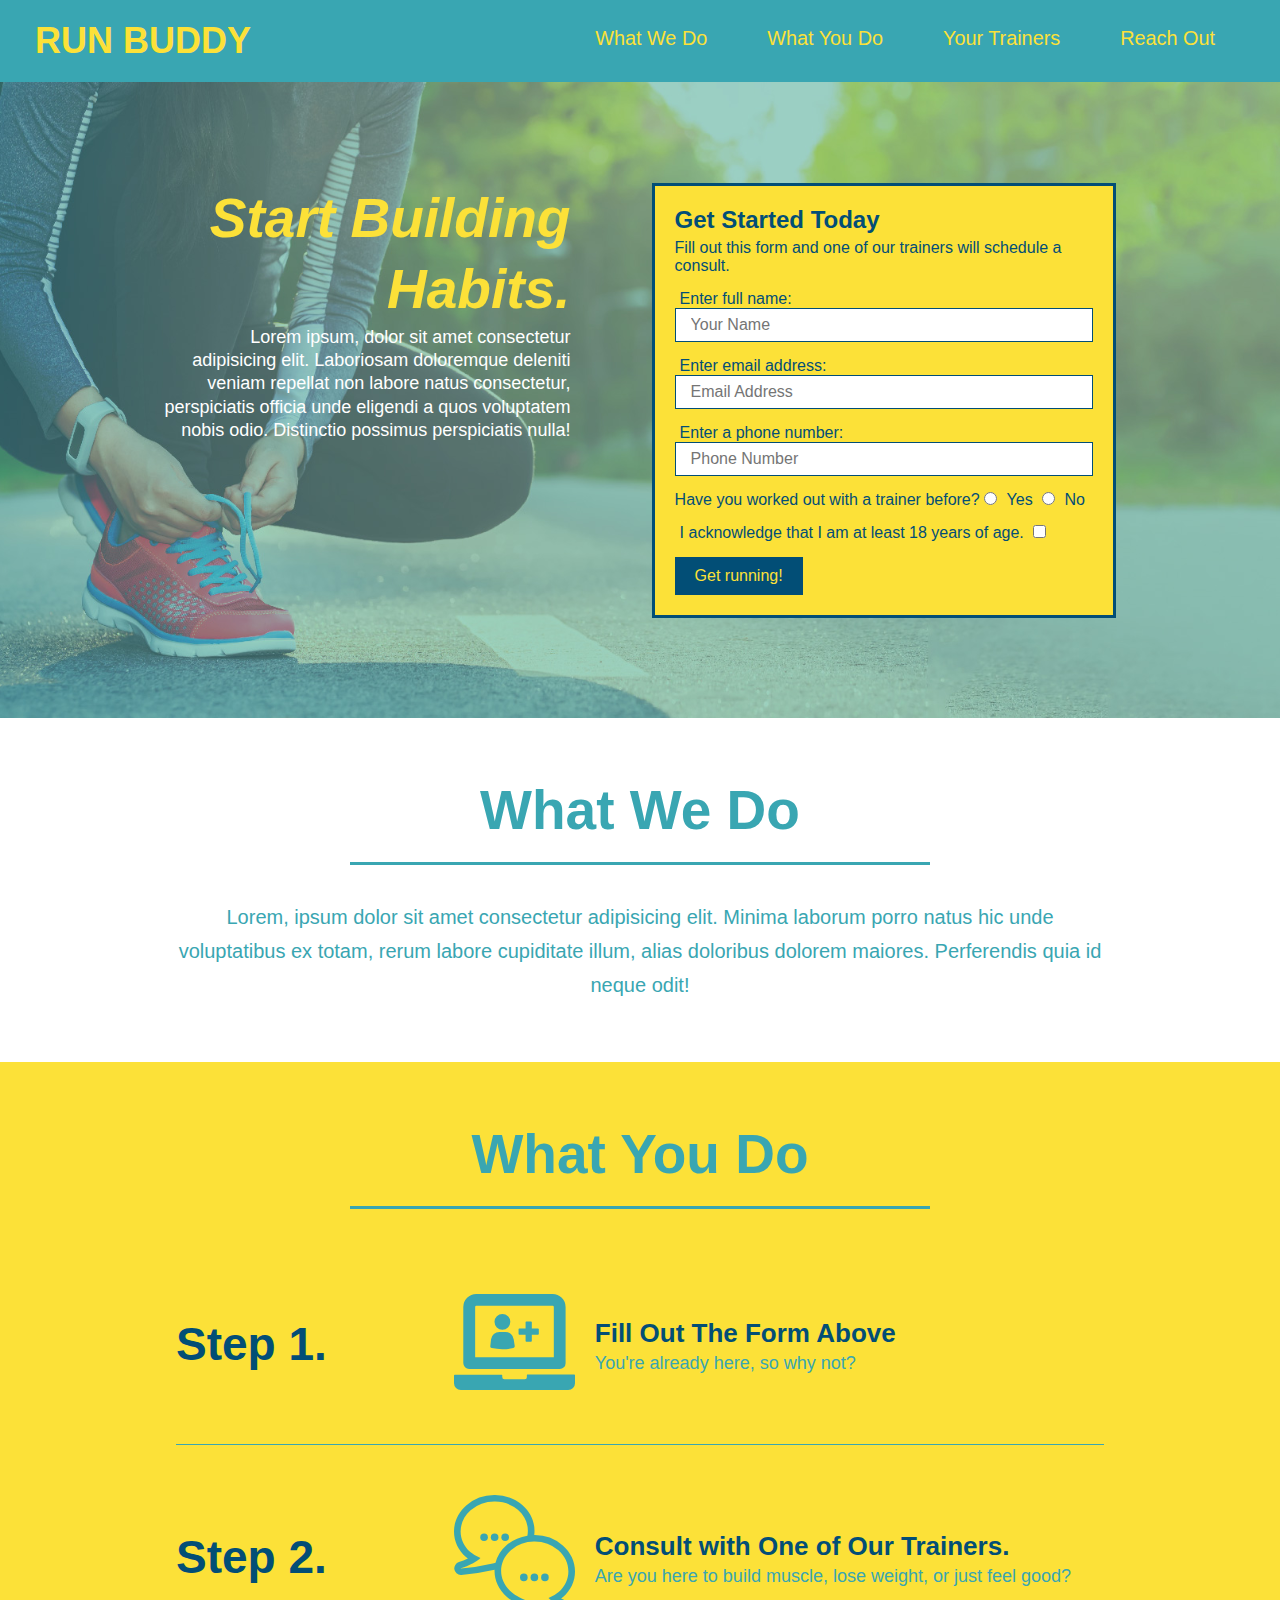
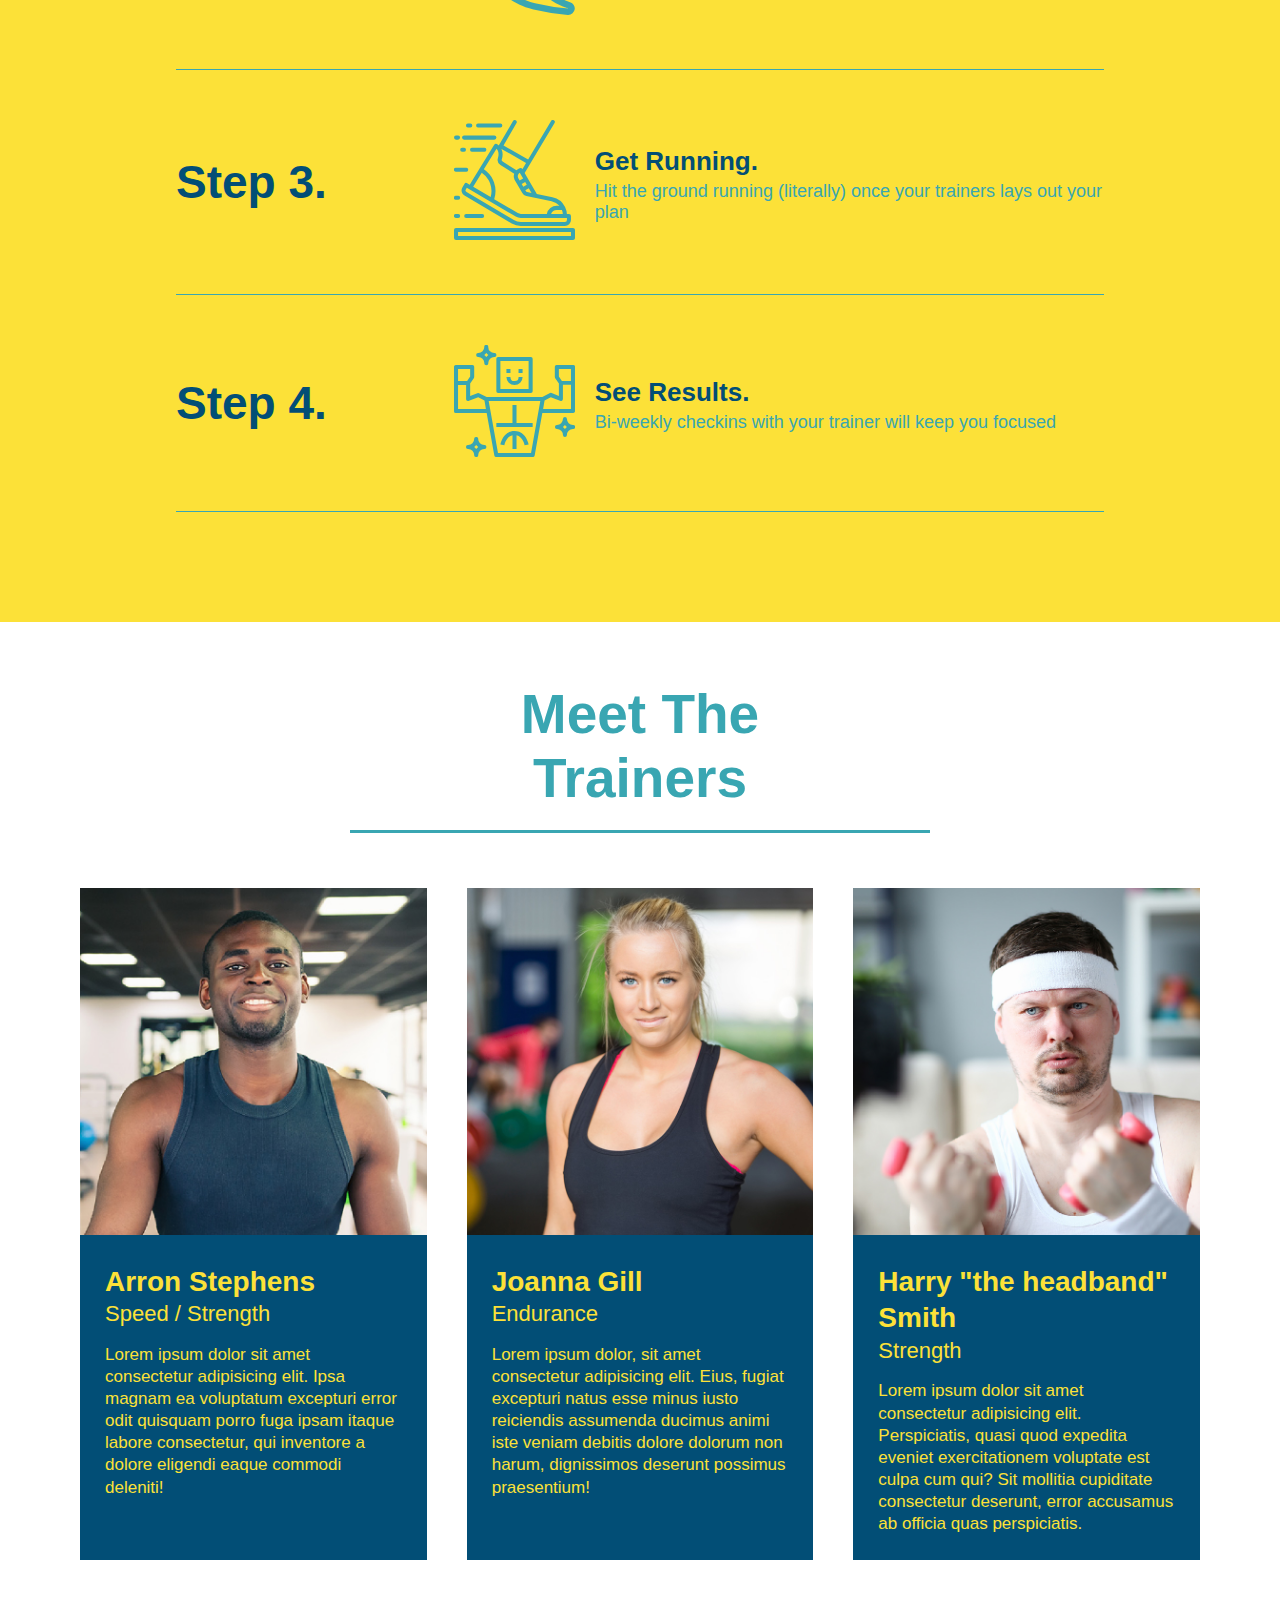
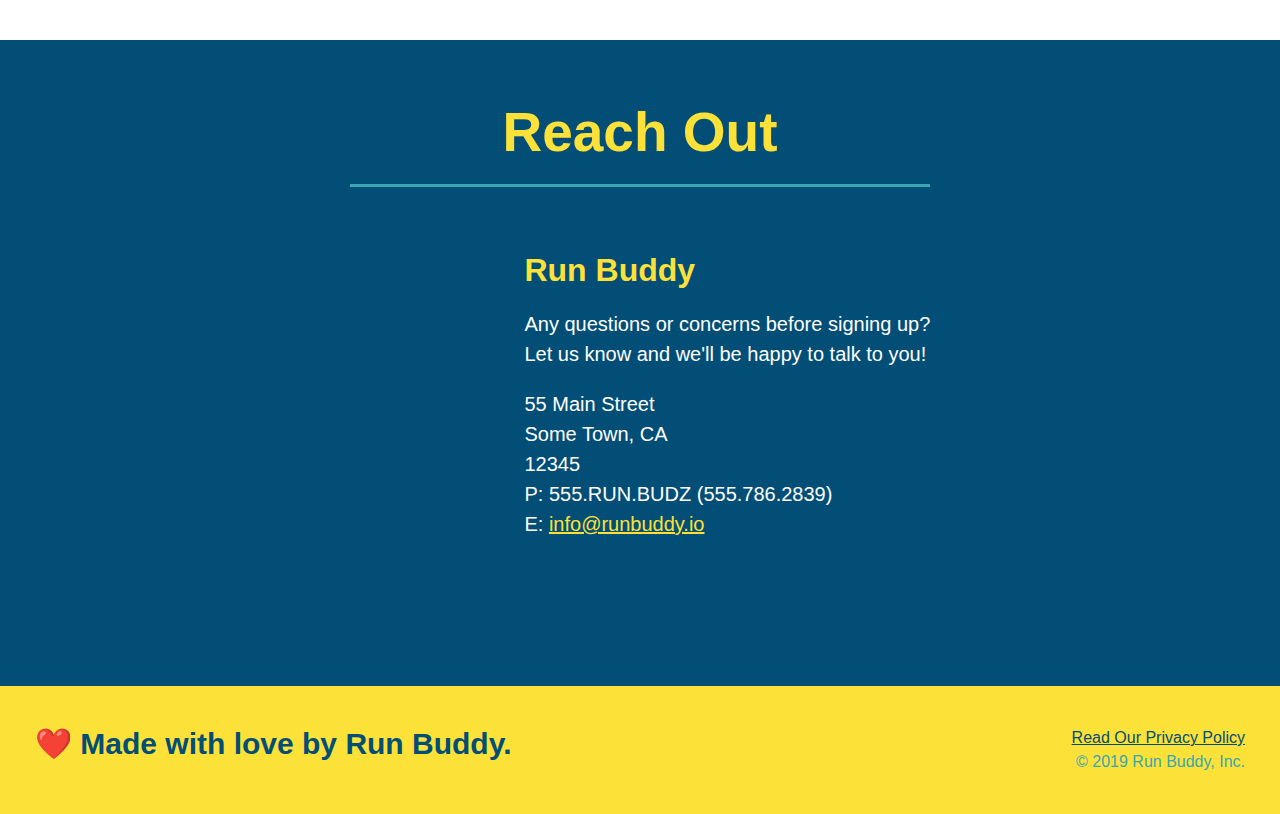
==== commit 32ffe0e9: "add flexbox to the trainers" ====
--- a/index.html
+++ b/index.html
@@ -145,38 +145,40 @@
          </section> 
 
          <!--"meet the trainers" section-->
-         <section id="your-trainers" class="trainers">
+         <section id="your-trainers">
              <div class="flex-row">
              <h2 class="section-title primary-border">
                  Meet The Trainers
             </h2>
             </div>
+        <div class="trainers">
             <article class="trainer">
                 <img src="./assets/images/trainer-1.jpg" alt="Arron Stephens in his workout clothes, ready to pump iron" />
-                <div class="trainer-bio text-left">
-                    <h3>Arron Stephens</h3>
-                    <h4>Speed / Strength</h4>
+                <div class="trainer-bio">
+                    <h3 class="trainer-name">Arron Stephens</h3>
+                    <h4 class="trainer-role">Speed / Strength</h4>
                     <p>Lorem ipsum dolor sit amet consectetur adipisicing elit. Ipsa magnam ea voluptatum excepturi error odit quisquam porro fuga ipsam itaque labore consectetur, qui inventore a dolore eligendi eaque commodi deleniti!</p>
                 </div>
             </article>
 
             <article class="trainer">
-                <div class="trainer-bio text-right"> 
-                    <h3>Joanna Gill</h3>
-                    <h4>Endurance</h4>
+                <img src="./assets/images/trainer-2.jpg" alt="Joanna Gill cooling off after a workout" />
+                <div class="trainer-bio"> 
+                    <h3 class="trainer-name">Joanna Gill</h3>
+                    <h4 class="trainer-role">Endurance</h4>
                     <p>Lorem ipsum dolor, sit amet consectetur adipisicing elit. Eius, fugiat excepturi natus esse minus iusto reiciendis assumenda ducimus animi iste veniam debitis dolore dolorum non harum, dignissimos deserunt possimus praesentium!</p>
                 </div>
-                <img src="./assets/images/trainer-2.jpg" alt="Joanna Gill cooling off after a workout" />
             </article>
 
             <article class="trainer">
                 <img src="./assets/images/trainer-3.jpg" alt="Harry Smith wearing a headband and lifting comically small pink weights" />
-                <div class="trainer-bio text-left">
-                    <h3>Harry "the headband" Smith</h3>
-                    <h4>Strength</h4>
+                <div class="trainer-bio">
+                    <h3 class="trainer-name">Harry "the headband" Smith</h3>
+                    <h4 class="trainer-role">Strength</h4>
                     <p>Lorem ipsum dolor sit amet consectetur adipisicing elit. Perspiciatis, quasi quod expedita eveniet exercitationem voluptate est culpa cum qui? Sit mollitia cupiditate consectetur deserunt, error accusamus ab officia quas perspiciatis.</p>
                 </div>
             </article>
+        </div>
          </section>
 
          <!--"reach out" section-->
--- a/assets/css/style.css
+++ b/assets/css/style.css
@@ -219,43 +219,47 @@
     flex: 12;
 }
 
+.step-img img {
+    max-width: 100%;
+}
+
 .trainers {
+    width: 100%;
+    margin: 0 auto;
+    display: flex;
+    flex-wrap: wrap;
+    justify-content: space-around;
 }
 
 .trainer {
-    width: 900px;
-    margin: 0 auto 30px auto;
+    margin: 20px;
     background: #024e76;
     color: #fce138;
-    overflow: auto;
+    flex: 1;
 }
 
 .trainer img {
-    width: 35%;
-    float: left;
+    width: 100%;
 }
 
 .trainer-bio {
-    padding: 35px;
-    float: left;
-    width: 65%;
+    padding: 25px;
+    line-height: 1.3;
 }
 
 
 .trainer-bio h3 {
-    font-size: 32px;
-    margin-bottom: 8px;
+    font-size: 28px;
 }
 
 .trainer-bio h4 {
     font-weight: lighter;
-    font-size: 26px;
-    margin-bottom: 25px;
+    font-size: 22px;
+    margin-bottom: 15px;
 }
 
 .trainer-bio p {
     font-size: 17px;
-    line-height: 1.3;
 }
 
 .contact {
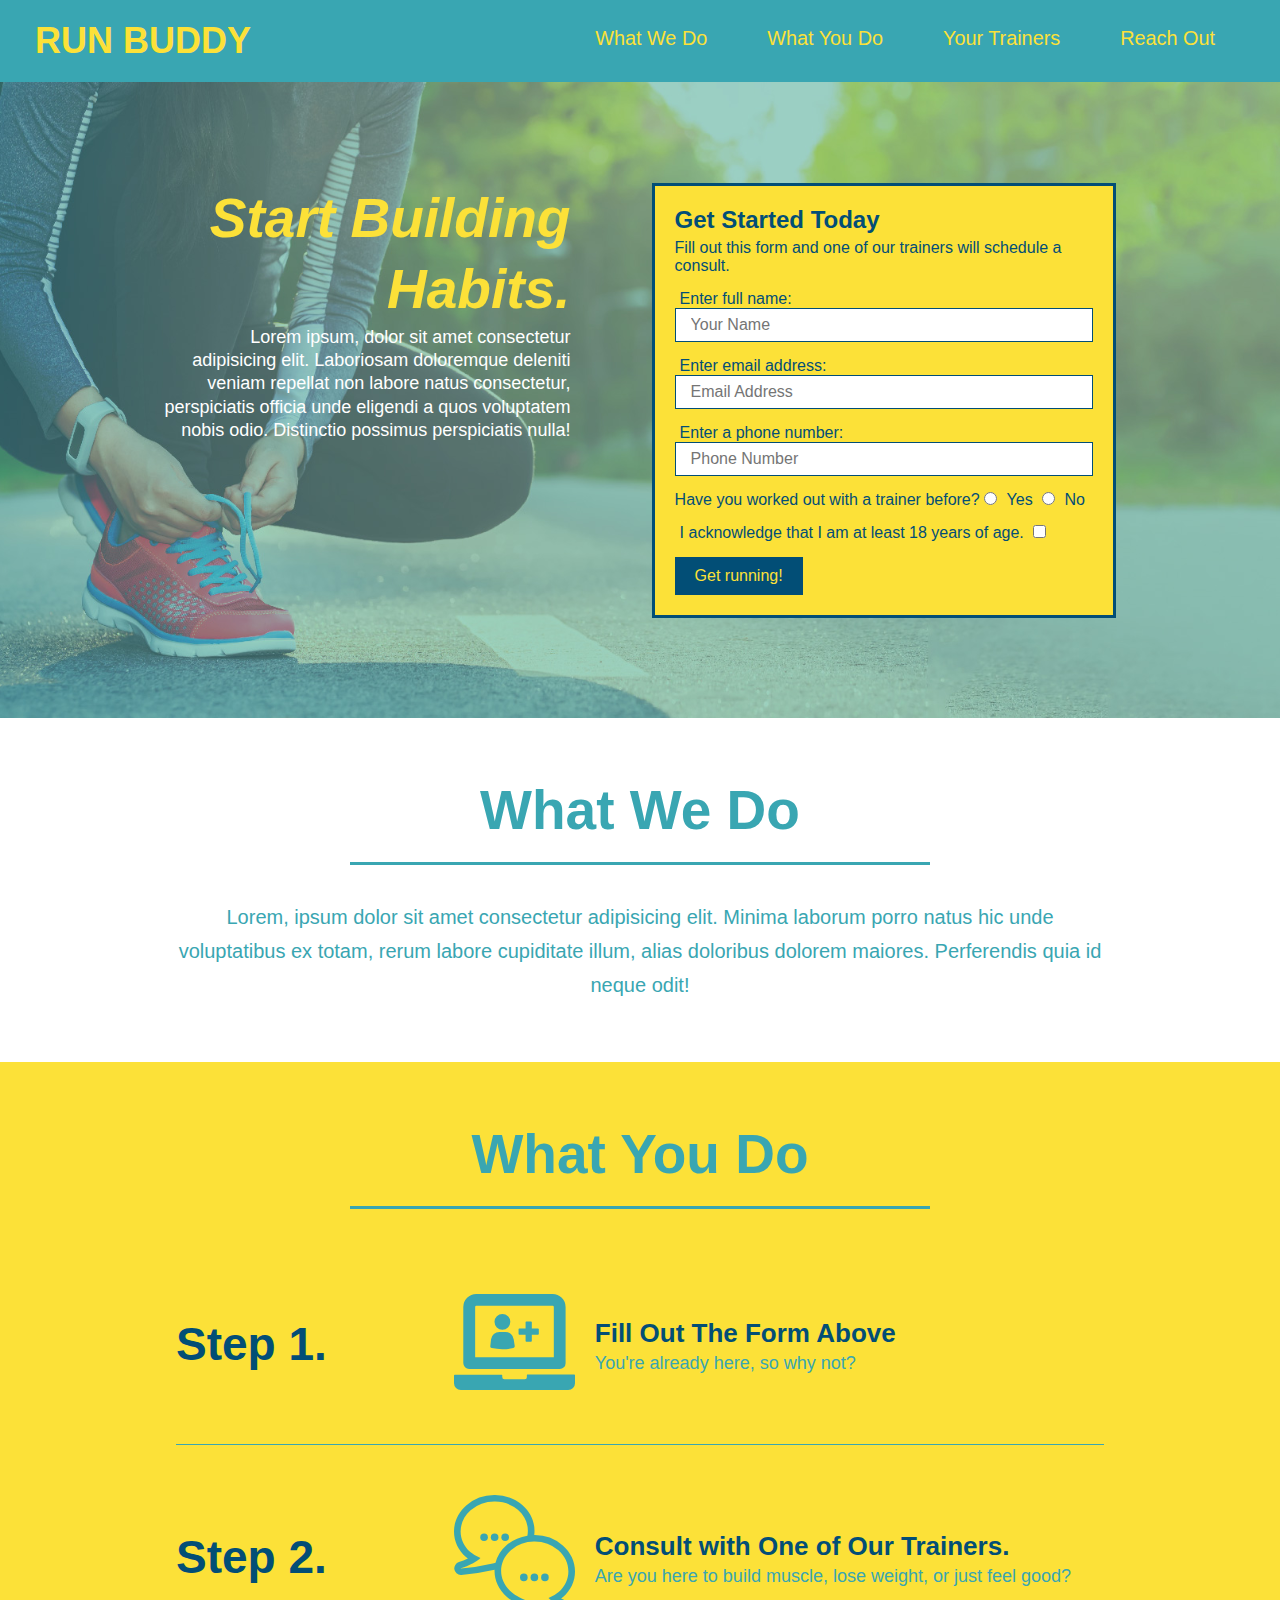
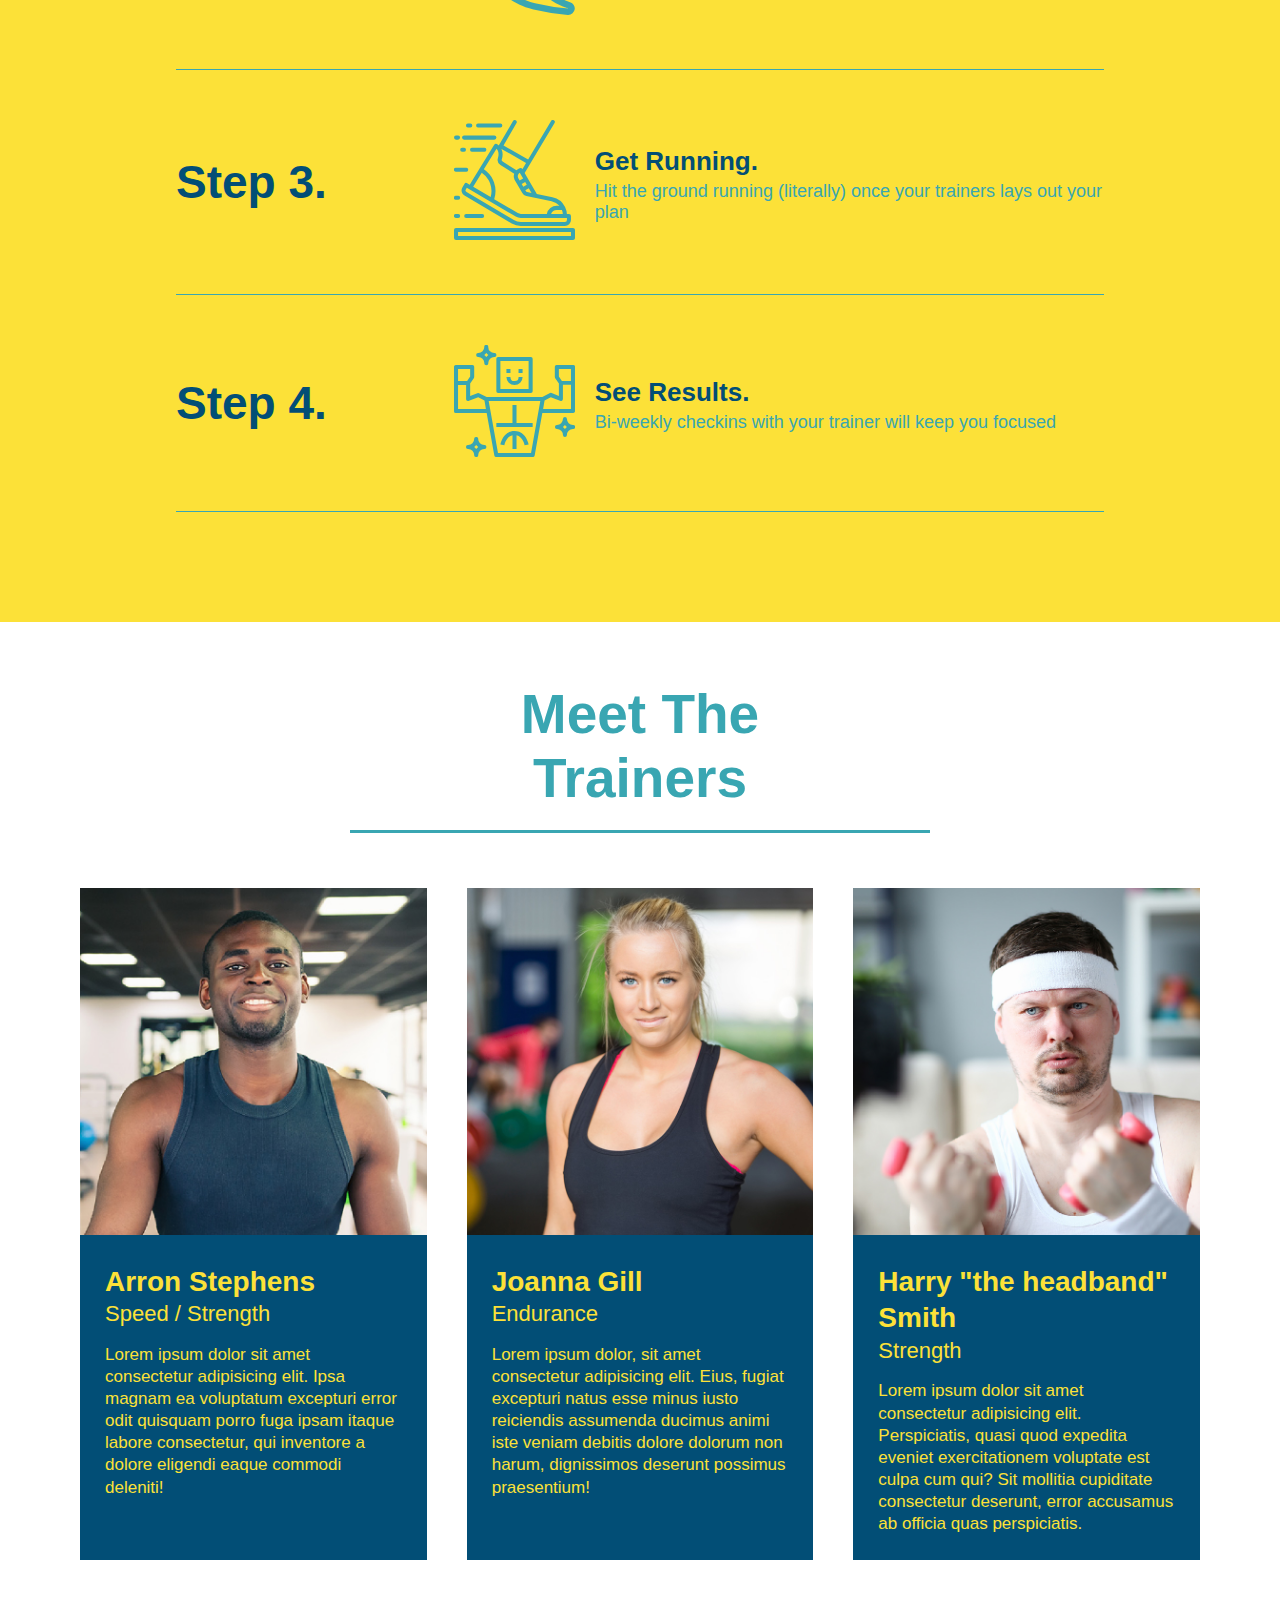
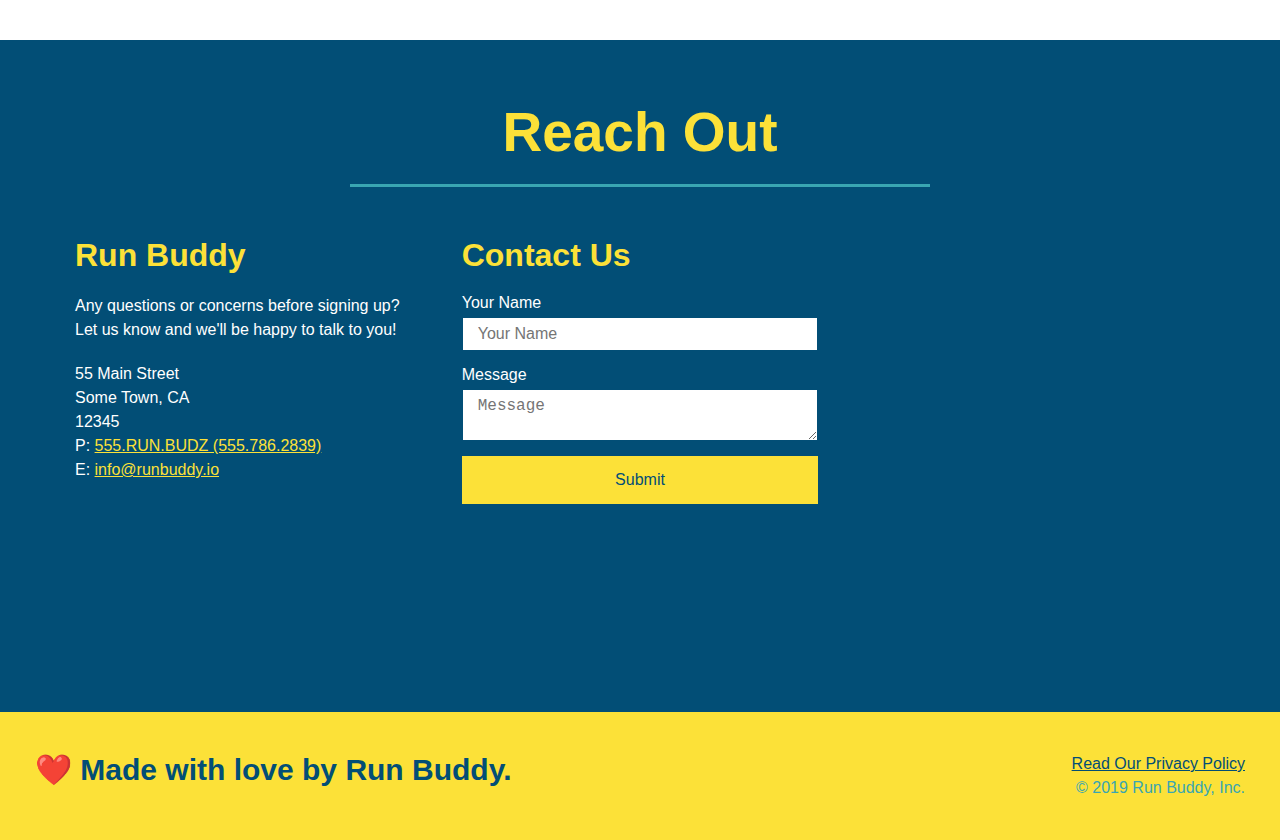
==== commit dae91ce3: "contact info and trainer layout changes" ====
--- a/index.html
+++ b/index.html
@@ -185,28 +185,41 @@
         <section id="reach-out" class="contact">
         <div class="flex-row">
          <h2 class="section-title secondary-border">Reach Out</h2>
-        </div>
-         <div class="contact-info">
-                <iframe src="https://www.google.com/maps/embed?pb=!1m18!1m12!1m3!1d3320.6349997896214!2d-117.8091235824889!3d33.66661826572982!2m3!1f0!2f0!3f0!3m2!1i1024!2i768!4f13.1!3m3!1m2!1s0x80dcddc73e772501%3A0x668dd434a83eeaf0!2s141%20Clearbrook%2C%20Irvine%2C%20CA%2092614!5e0!3m2!1sen!2sus!4v1626900845343!5m2!1sen!2sus"  
-                style="border:0;" 
-                allowfullscreen="" 
-                loading="lazy">
-            </iframe>
-            <div>
-                <h3>Run Buddy</h3>
-                <p>
-                    Any questions or concerns before signing up? 
-                    <br />
-                    Let us know and we'll be happy to talk to you!
-                </p>
-                <address>
-                    55 Main Street <br/>
-                    Some Town, CA <br/>
-                    12345<br/>
-                    P: 555.RUN.BUDZ (555.786.2839)<br/>
-                    E: <a href="mailto:info@runbuddy.io">info@runbuddy.io</a>
+        </div>                
+            <div class="contact-info">
+                <div>
+                    <h3>Run Buddy</h3>
+                    <p>
+                     Any questions or concerns before signing up? 
+                     <br />
+                     Let us know and we'll be happy to talk to you!
+                    </p>
+
+                    <address>
+                     55 Main Street <br/>
+                     Some Town, CA <br/>
+                     12345<br/>
+                     P: <a href="tel:555.786.2839">555.RUN.BUDZ (555.786.2839)</a><br />
+                     E: <a href="mailto:info@runbuddy.io">info@runbuddy.io</a>
                 </address>
             </div>
+
+            <div class="contact-form">
+                <h3>Contact Us</h3>
+                <form>
+                    <label for="contact-name">Your Name</label>
+                    <input type="text" id="contact-name" placeholder="Your Name" />
+
+                    <label for="contact-message">Message</label>
+                    <textarea id="contact-message" placeholder="Message"></textarea>
+
+                    <button type="submit">Submit</button>
+                </form>
+            </div>
+
+            <iframe src="https://www.google.com/maps/embed?pb=!1m18!1m12!1m3!1d3320.6349997896214!2d-117.8091235824889!3d33.66661826572982!2m3!1f0!2f0!3f0!3m2!1i1024!2i768!4f13.1!3m3!1m2!1s0x80dcddc73e772501%3A0x668dd434a83eeaf0!2s141%20Clearbrook%2C%20Irvine%2C%20CA%2092614!5e0!3m2!1sen!2sus!4v1626900845343!5m2!1sen!2sus"  
+                frameborder="0" style="border:0;" allowfullscreen></iframe>
+                
          </div>
         </section>
         
--- a/assets/css/style.css
+++ b/assets/css/style.css
@@ -281,17 +281,22 @@
 }
 
 .contact-info iframe {
-    width: 400px;
     height: 400px;
 }
 
 .contact-info div {
-    width: 410px;
-    display: inline-block;
-    vertical-align: top;
-    text-align: left;
-    margin: 30px 0 0 60px;
     color: white;
+}
+
+.contact-info {
+    display: flex;
+    justify-content: space-between;
+    flex-wrap: wrap;
+}
+
+.contact-info > * {
+    flex: 1;
+    margin: 15px;
 }
 
 .contact-info h3 {
@@ -304,8 +309,29 @@
 .contact-info p, .contact-info address {
     margin: 20px 0;
     line-height: 1.5;
-    font-size: 20px;
+    font-size: 16px;
     font-style: normal;
+}
+
+.contact-info input, .contact-info textarea {
+    border: 1px solid #024e76;
+    display: block;
+    padding: 7px 15px;
+    font-size: 16px;
+    color: #024e76;
+    width: 100%;
+    margin-bottom: 15px;
+    margin-top: 5px;
+}
+
+.contact-form button {
+    width: 100%;
+    border: none;
+    background: #fce138;
+    color: #024e76;
+    text-align: center;
+    padding: 15px 0;
+    font-size: 16px;
 }
 
 .contact-info a {
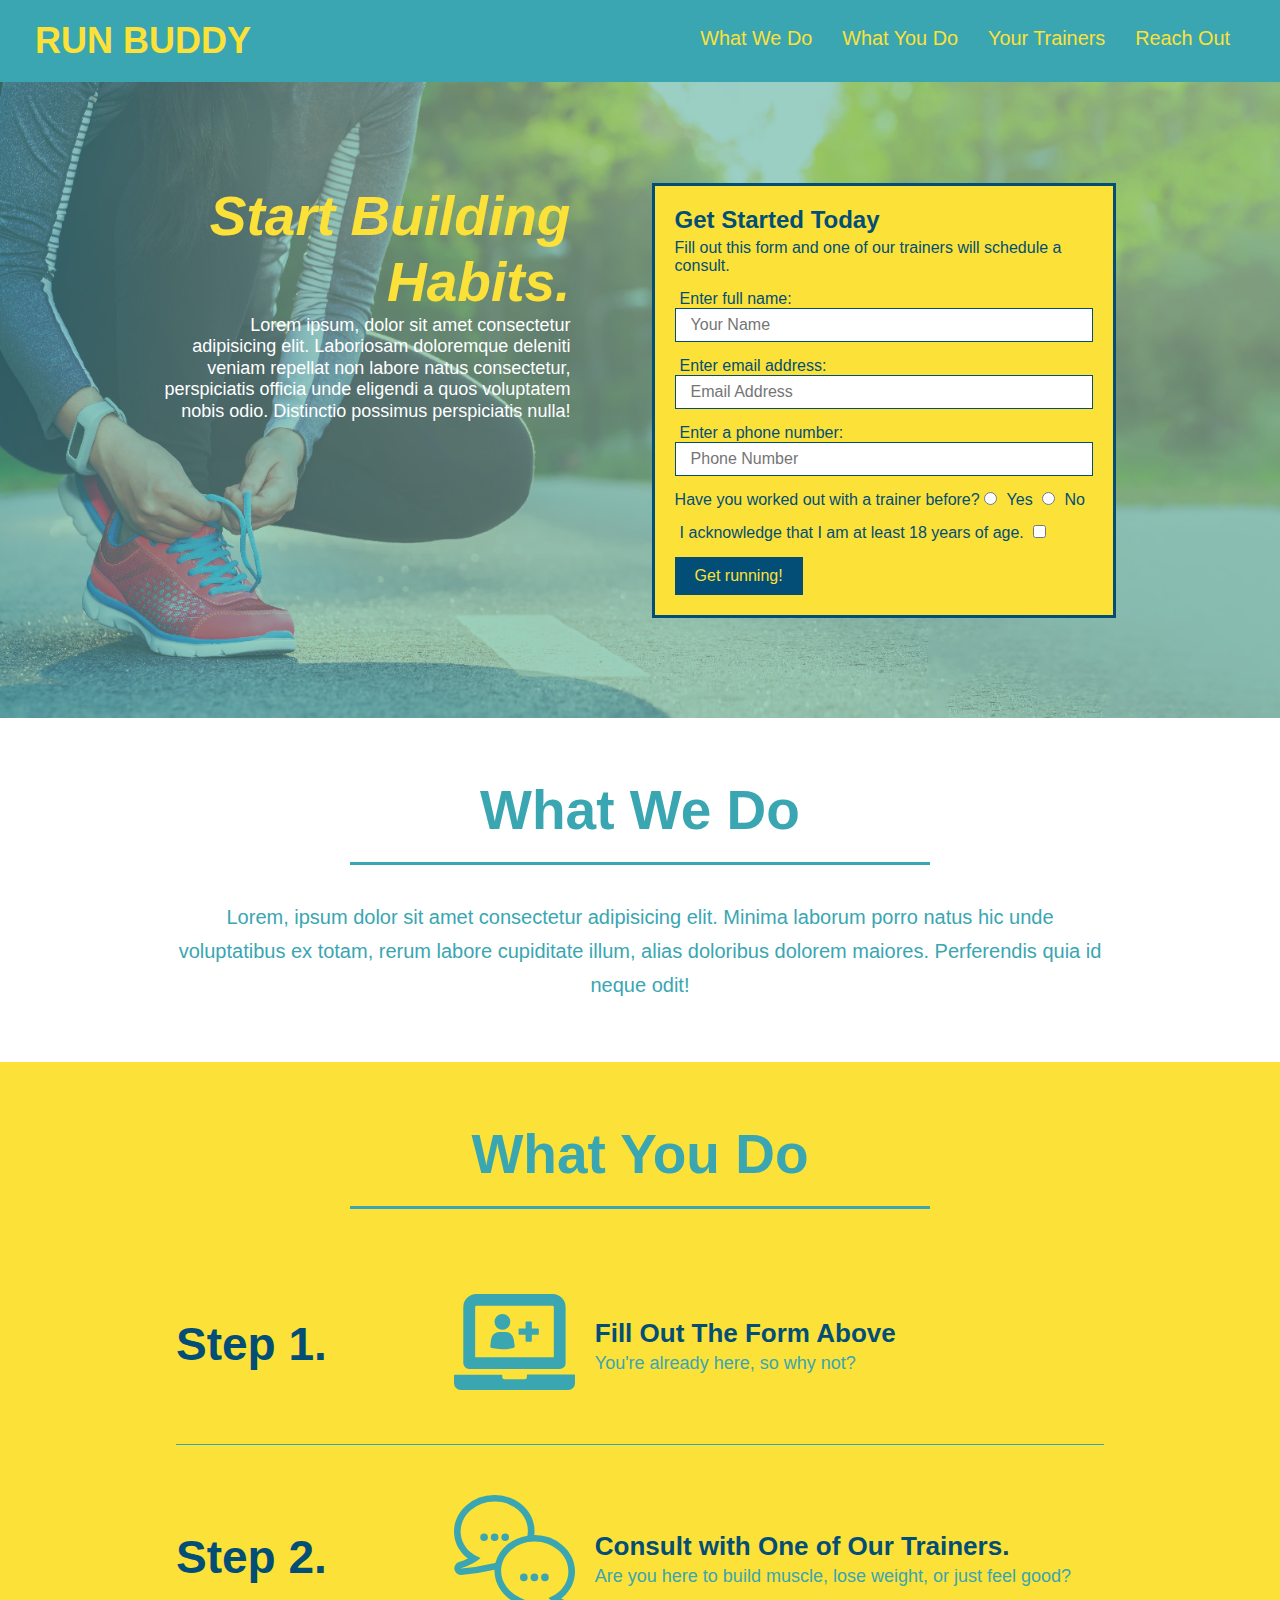
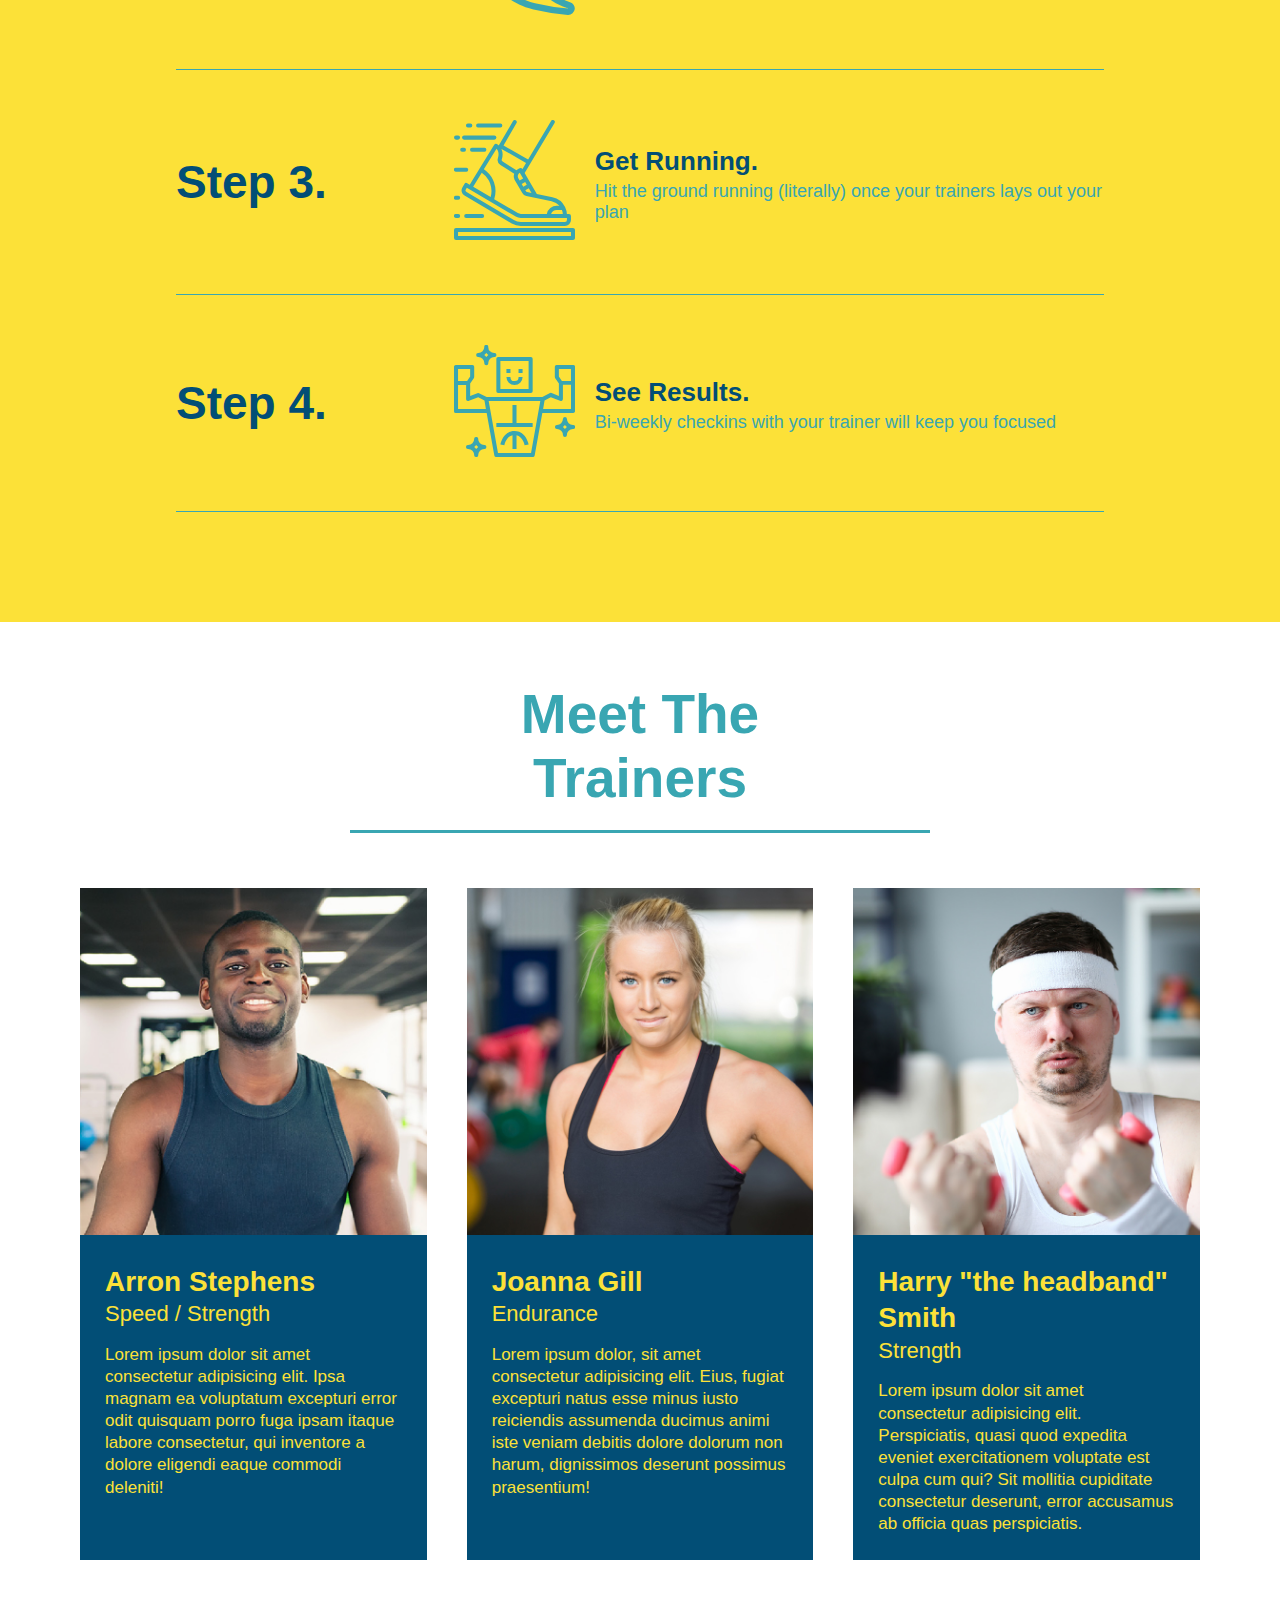
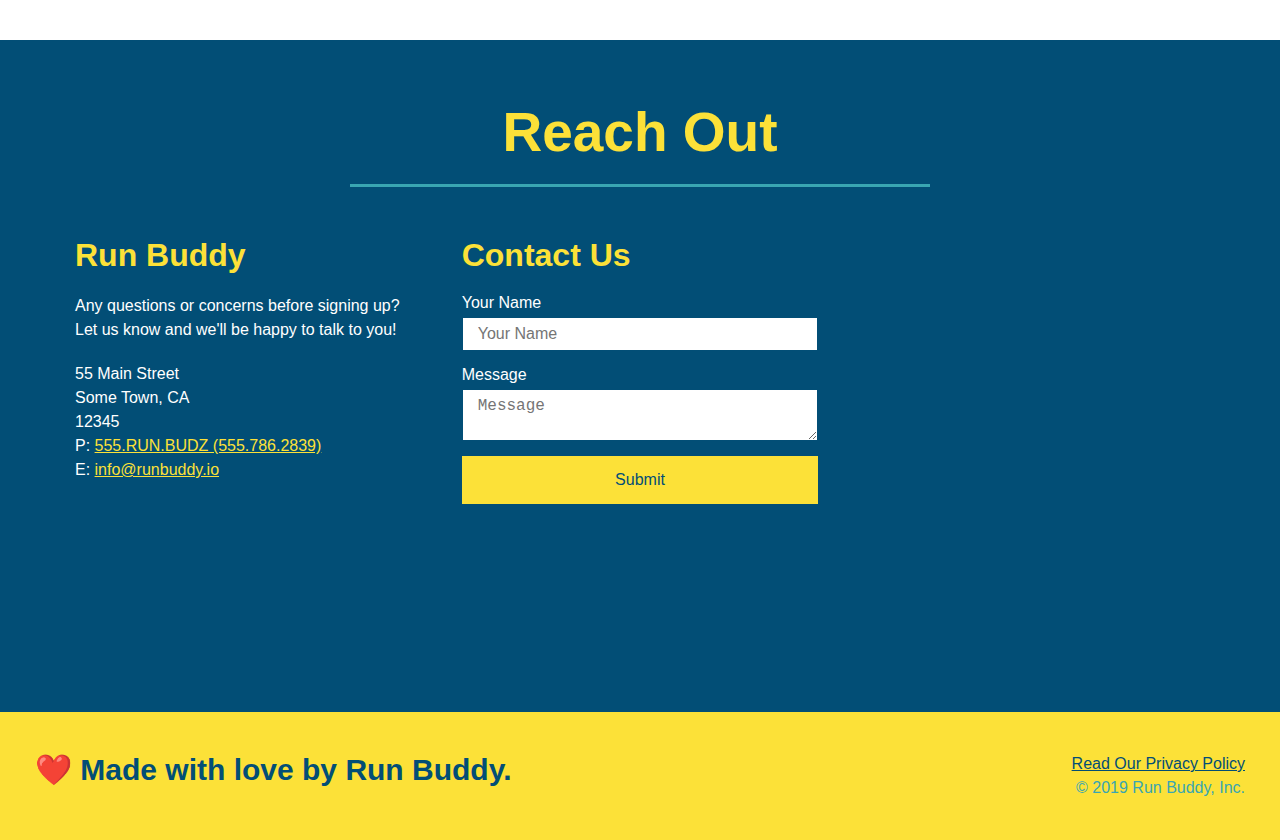
==== commit c597c4a7: "added styling" ====
--- a/index.html
+++ b/index.html
@@ -1,7 +1,7 @@
 <!DOCTYPE html>
 <html lang="en">
     <head>
-        <meta charset="UTF-8" />
+        <meta name="viewport" content="width=device-width, initial-scale=1.0"/>
         <link rel="stylesheet" href="./assets/css/style.css" />
         <title>Run Buddy</title>
     </head>
--- a/assets/css/style.css
+++ b/assets/css/style.css
@@ -44,7 +44,7 @@
 }
 
 header nav ul li a {
-    margin: 0 30px;
+    padding: 10px 15px;
     font-weight: lighter;
     font-size: 1.55vw;
 }
@@ -85,6 +85,7 @@
     display: flex;
     justify-content: center;
     flex-wrap: wrap;
+    align-items: flex-start;
 }
 
 .hero-cta {
@@ -93,7 +94,7 @@
     margin: 3.5%;
     color: #fff;
     font-size: 18px;
-    line-height: 1.3;
+    line-height: 1.2;
 }
 
 .hero-cta h2 {
@@ -145,7 +146,7 @@
 /* Hero Style End */
 
 .section-title {
-    font-size: 55px;
+    font-size: 48px;
     color: #024e76;
     border-bottom: 3px solid;
     padding-bottom: 20px;
@@ -350,4 +351,28 @@
     display: flex;
 }
 
-
+/* MEDIA QUERY FOR SMALLER DESKTOP SCREENS AND SMALLER */
+@media screen and (max-width: 980) {
+    header h1 a {
+        /* this will be applied on any screen smaller than 980px */
+        color: tomato;
+    }
+}
+
+/* MEDIA QUERY FOR TABLETS AND SMALLER */
+@media screen and (max-width: 768px) {
+    header h1 {
+        /* this will be applied on any screen between 768px and 575px */
+        font-size: 80px;
+    }
+}
+
+/*MEDIA QUERY FOR MOBILE PHONES AND SMALLER */
+@media screen and (max-width: 575px) {
+    header h1 {
+        /* this will be applied on any screen smaller than 575px */
+        font-size: 100px;
+    }    
+}
+
+
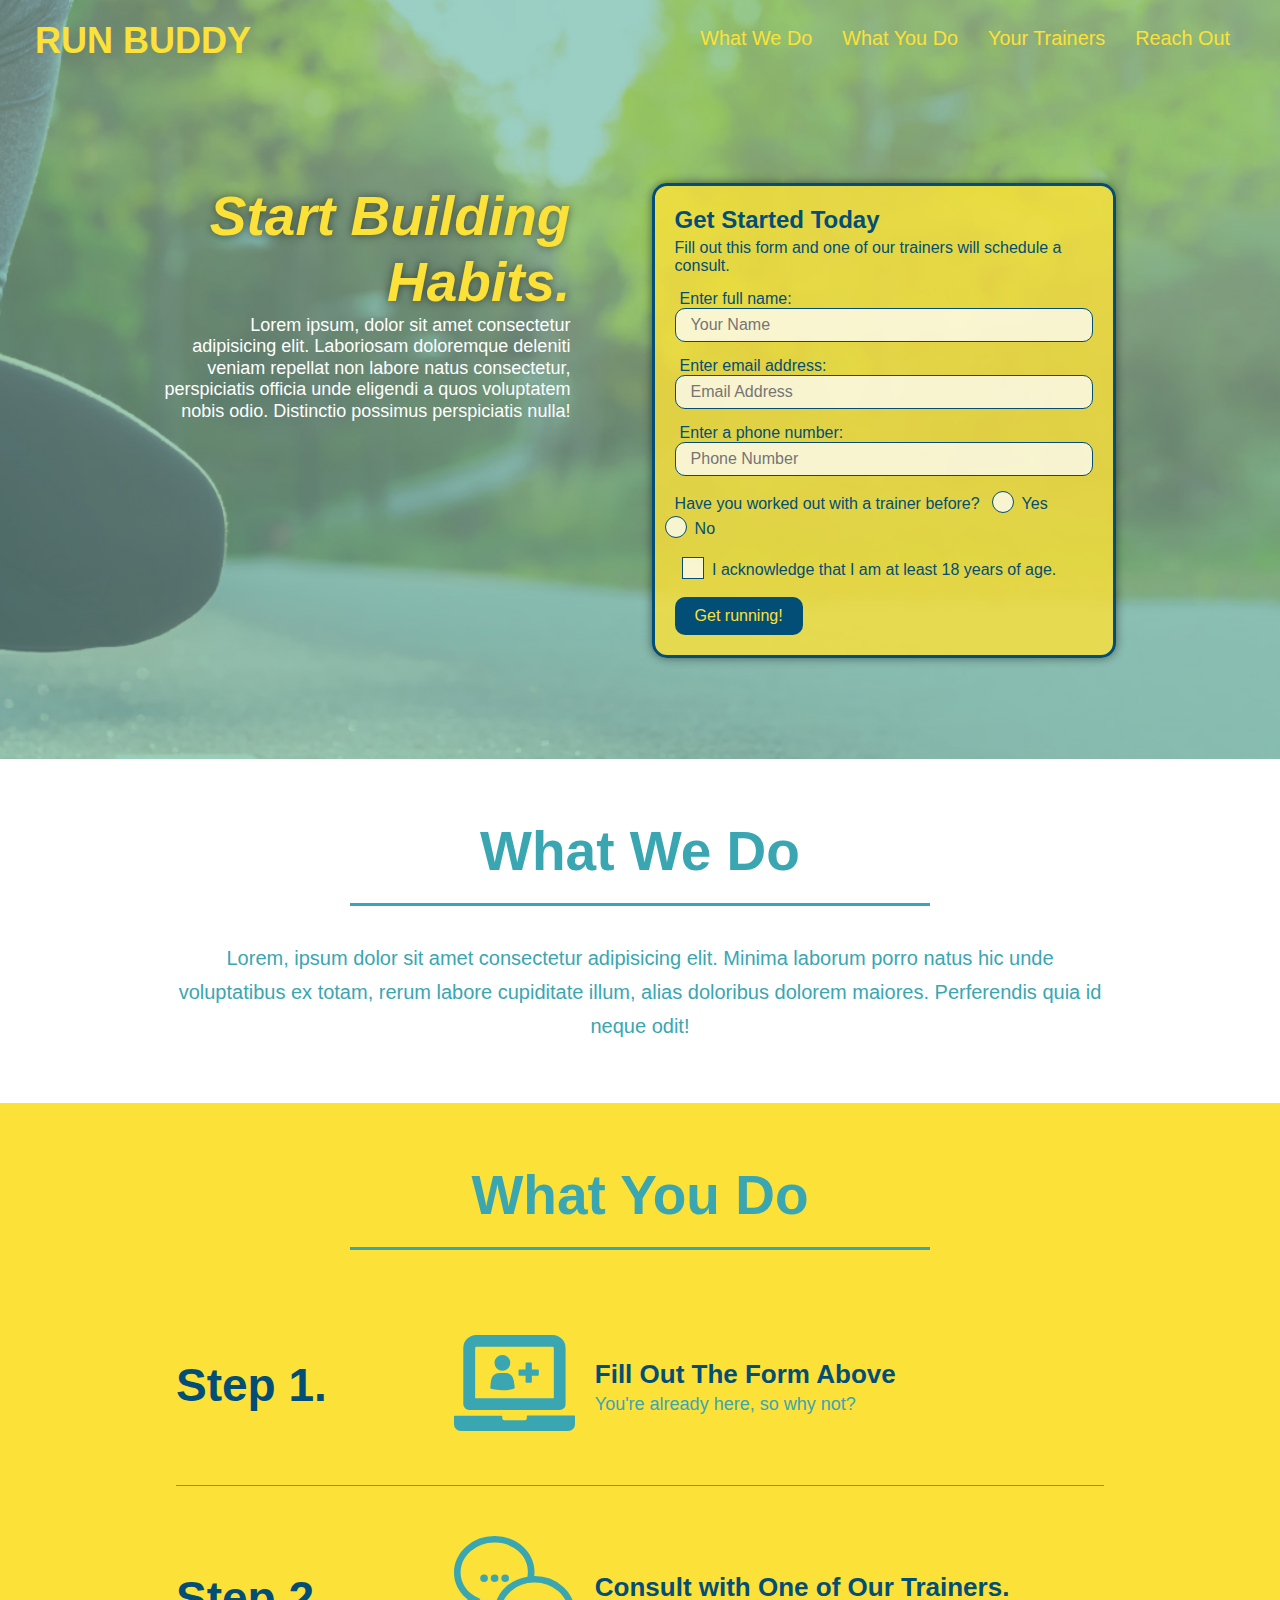
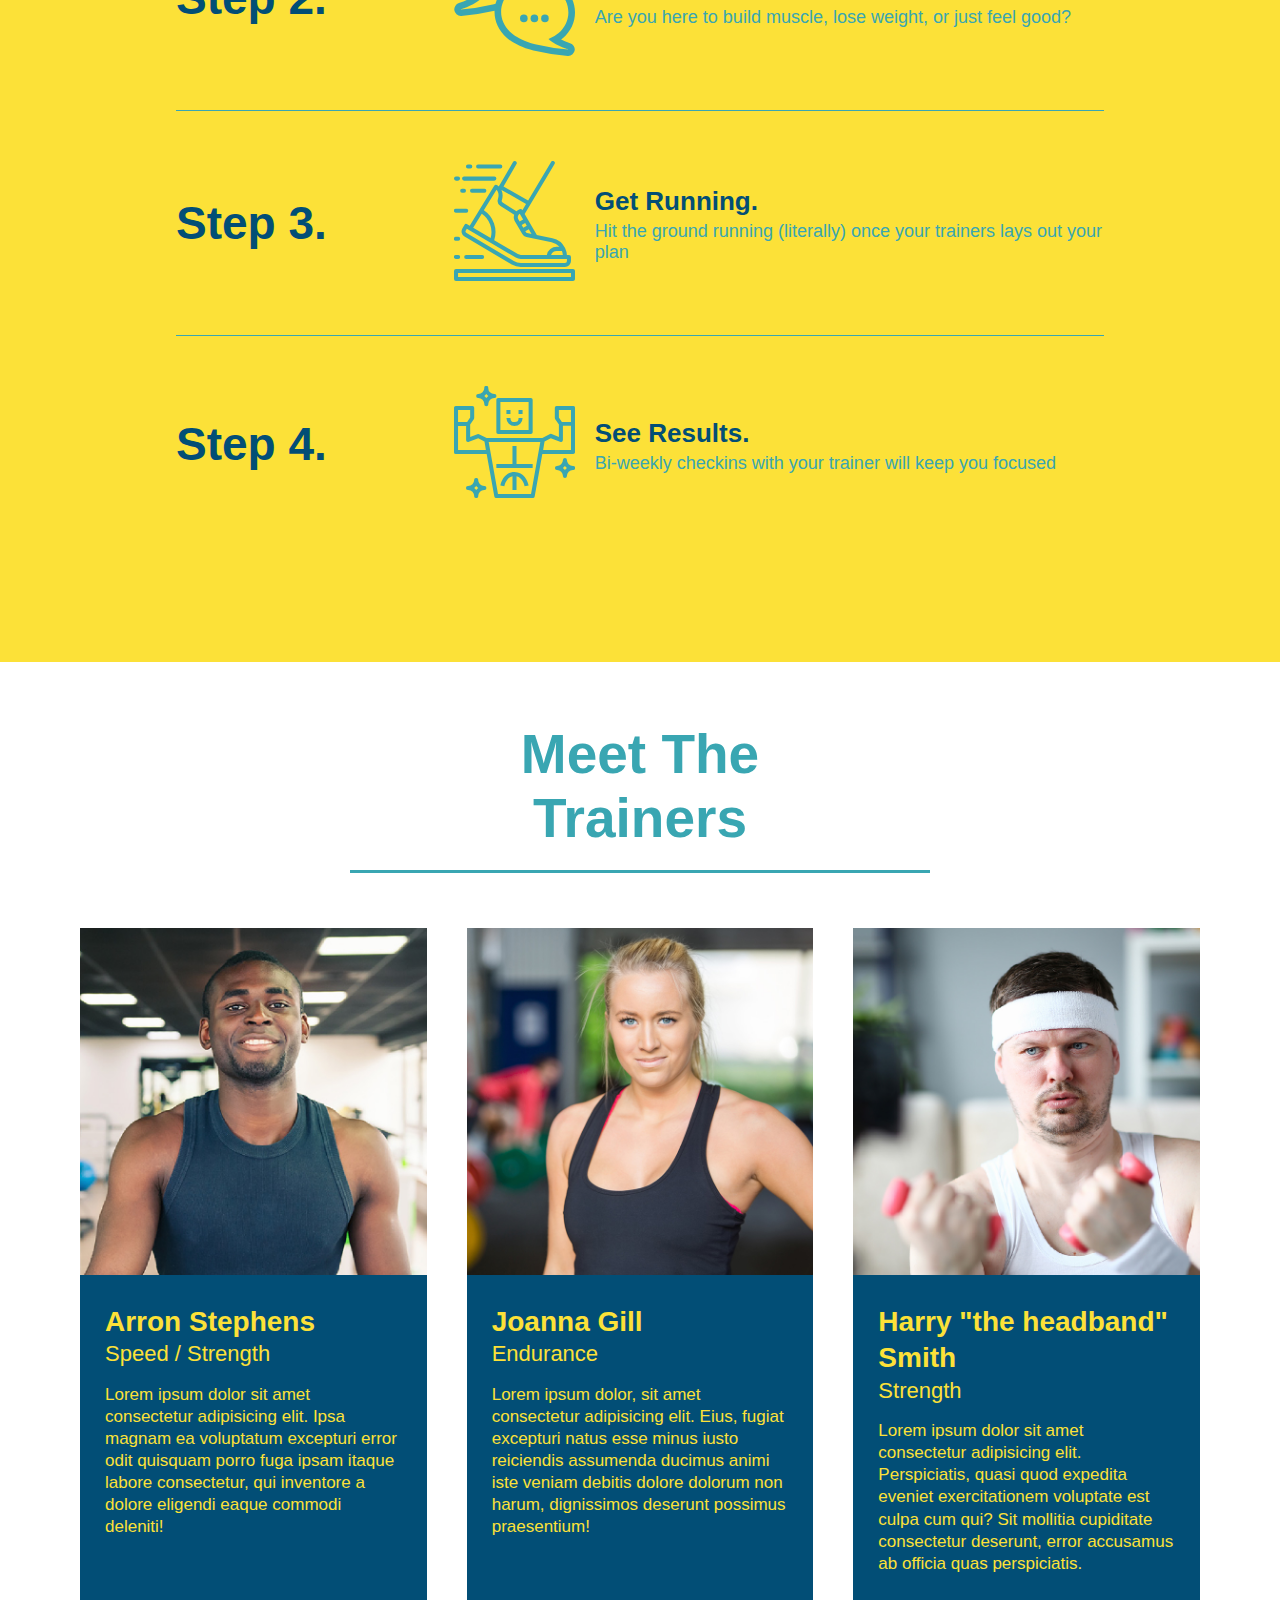
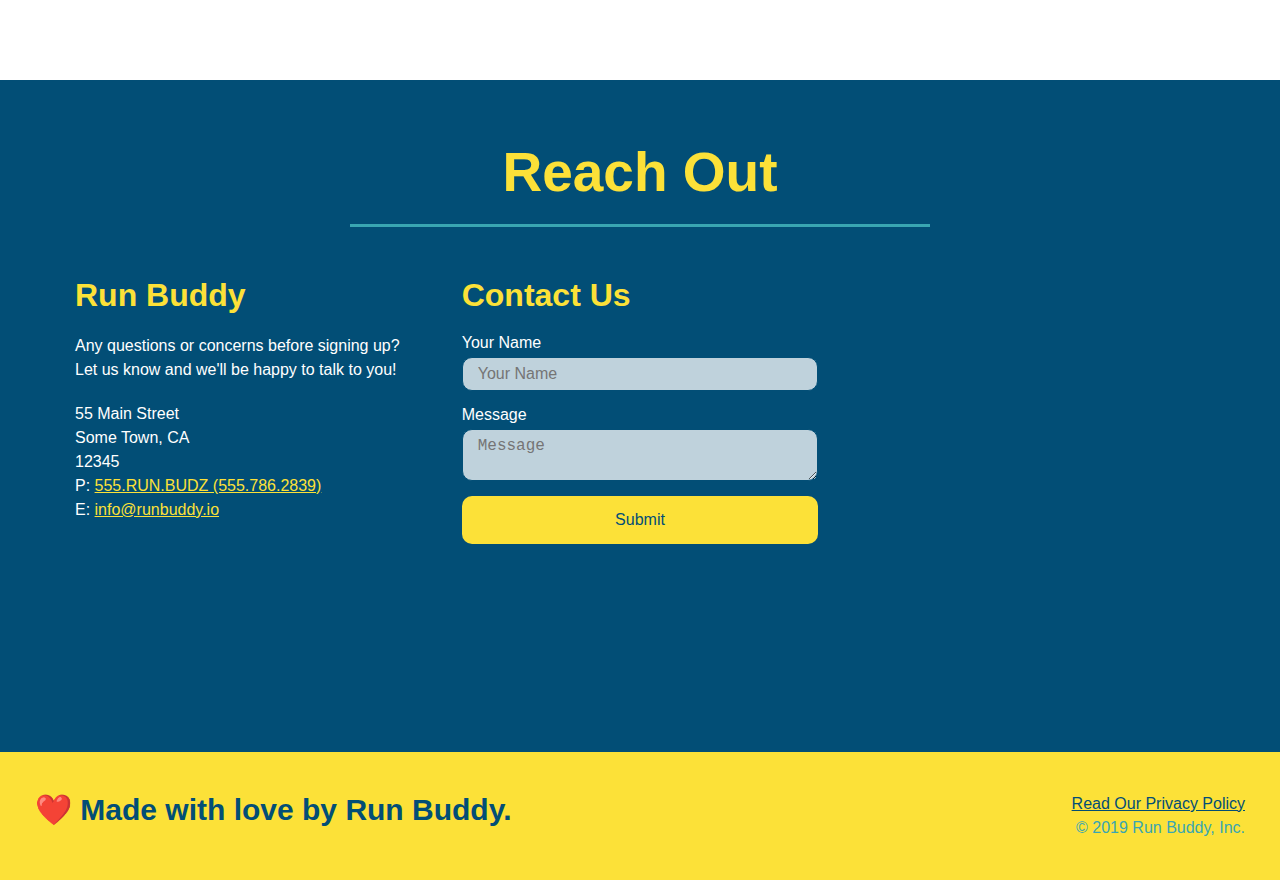
==== commit dd282bf9: "final css touches" ====
--- a/index.html
+++ b/index.html
@@ -32,6 +32,7 @@
             </nav>
          </header>
 
+
          <!-- hero/jumbotron-->
          <section class="hero">
              <div class="hero-cta">
@@ -54,17 +55,22 @@
                      <input type="tel" placeholder="Phone Number" name="phone" id="phone" class="form-input">
                      <p>
                          Have you worked out with a trainer before?
-                         <input type="radio" name="trainer-confirm" id="trainer-yes" />
-                         <label for="trainer-yes">Yes</label>
-                         <input type="radio" name="trainer-confirm" id="trainer-no" />
-                         <label for="trainer-no">No</label>
+                         <span class="radio-wrapper">
+                             <input type="radio" name="trainer-confirm" id="trainer-yes" />
+                             <label for="trainer-yes">Yes</label>
+                         </span>
+                         <span class="radio-wrapper">
+                             <input type="radio" name="trainer-confirm" id="trainer-no" />
+                             <label for="trainer-no">No</label>
+                         </span>
                     </p>
                     <p>
-                         <label for="confirm">
-                             I acknowledge that I am at least 18 years of age.                            
-                         </label>
-                         <input type="checkbox" name="age-confirm" id="checkbox" />                         
-                     </p>
+                        <span class="checkbox-wrapper">
+                            <input type="checkbox" name="age-confirm" id="checkbox" />
+                            <label for="checkbox">I acknowledge that I am at least 18 years of age.</label>
+                        </span>
+                    </p>
+
                      <button type="submit">
                          Get running!
                      </button>
@@ -72,6 +78,7 @@
              </div>
          </section>
          <!-- end hero -->
+
 
          <!--"what we do" section-->
          <section id="what-we-do" class="intro">
--- a/assets/css/style.css
+++ b/assets/css/style.css
@@ -4,31 +4,46 @@
     box-sizing: border-box;
 }
 
+:root {
+    --primary-color: #fce138;
+    --secondary-color: #024e76;
+    --tertiary-color: #39a6b2;
+}
+
 body {
     /* more on this crazy alphanumerical value in a minute! */
-    color: #39a6b2;
+    color: var(--tertiary-color);
     font-family: Helvetica, Arial, sans-serif;
   }
 /* apply styles to <header> */
 header {
     padding: 20px 35px;
-    background-color: #39a6b2;
+    background-color: var(--tertiary-color);
     display: flex;
     justify-content: space-between;
     flex-wrap: wrap;
+    position: -webkit-sticky;
+    position: sticky;
+    top: 0;
+    background-image: url("../images/hero-bg.jpg");
+    background-size: cover;
+    background-position: center;
+    background-attachment: fixed;
+    background-position: 80%;
+    z-index: 9999;
 }
 
 header h1 {
     font-weight: bold;
     margin: 0;
     font-size: 36px;
-    color: #fce138;
+    color: var(--primary-color);
     
 }
 
 header a {
     text-decoration: none;
-    color: #fce138;
+    color: var(--primary-color);
 }
 
 header nav{
@@ -49,8 +64,15 @@
     font-size: 1.55vw;
 }
 
+header nav ul li a:hover {
+    background: var(--primary-color);
+    color: var(--secondary-color);
+    border-radius: 15px;
+    text-shadow: none;
+}
+
 footer {
-    background: #fce138;
+    background: var(--primary-color);
     width: 100%;
     padding: 40px 35px;
     display: flex;
@@ -59,7 +81,7 @@
 }
 
 footer h2 {
-    color: #024e76;
+    color: var(--secondary-color);
     font-size: 30px;
     margin: 0;
 }
@@ -70,7 +92,7 @@
 }
 
 footer a {
-    color: #024e76;
+    color: var(--secondary-color);
 }
 
 section {
@@ -86,6 +108,8 @@
     justify-content: center;
     flex-wrap: wrap;
     align-items: flex-start;
+    background-attachment: fixed;
+    background-position: 80%;
 }
 
 .hero-cta {
@@ -100,16 +124,19 @@
 .hero-cta h2 {
     font-style: italic;
     font-size: 55px;
-    color: #fce138;
+    color: var(--primary-color);
+    text-shadow: 0 0 10px rgba(0, 0, 0, 0.5);
 }
 
 .hero-form {
-    border: solid 3px #024e76;
-    background-color: #fce138;
+    border: solid 3px var(--secondary-color);
+    background-color: rgba(252, 225, 56, 0.8);
     padding: 20px;
-    color: #024e76; 
+    color: var(--secondary-color); 
     width: 40%;
     margin: 3.5%;
+    box-shadow: 0 0 10px rgba(0, 0, 0, 0.5);
+    border-radius: 15px;
 }
 
 .hero-form h3 {
@@ -122,13 +149,23 @@
 }
 
 .form-input {
-    border: 1px solid #024e76;
+    border: 1px solid var(--secondary-color);
     display: block;
     padding: 7px 15px;
     font-size: 16px;
-    color: #024e76;
+    color: var(--secondary-color);
     width: 100%;
     margin-bottom: 15px;
+    border-radius: 10px;
+}
+
+.form-input {
+    background-color: rgba(255, 255, 255, 0.75);
+}
+
+.form-input:focus {
+    background-color: rgba(255, 255, 255, 1);
+    outline: none;
 }
 
 .hero-form label {
@@ -136,18 +173,23 @@
 }
 
 .hero-form button {
-    color: #fce138;
-    background-color: #024e76;
+    color: var(--primary-color);
+    background-color: var(--secondary-color);
     border: none;
     padding: 10px 20px;
     font-size: 16px;
+    border-radius: 10px;
+}
+
+.hero-form button:hover {
+    background-color: var(--tertiary-color);
 }
 
 /* Hero Style End */
 
 .section-title {
     font-size: 48px;
-    color: #024e76;
+    color: var(--secondary-color);
     border-bottom: 3px solid;
     padding-bottom: 20px;
     text-align: center;
@@ -156,17 +198,17 @@
 }
 
 .primary-border {
-    border-color: #fce138;
+    border-color: var(--primary-color);
 }
 
 .secondary-border {
-    border-color: #39a6b2;
+    border-color: var(--tertiary-color);
 }
 
 .intro p {
     margin: 0 auto;
     line-height: 1.7;
-    color: #39a6b2;
+    color: var(--tertiary-color);
     width: 80%;
     font-size: 20px;
     text-align: center;
@@ -176,7 +218,6 @@
     margin: 50px auto;
     padding-bottom: 50px;
     width: 80%;
-    border-bottom: 1px solid #39a6b2;
     display: flex;
     flex-wrap: wrap;
     align-items: center;
@@ -184,24 +225,24 @@
 }
 
 .steps {
-    background: #fce138;
+    background: var(--primary-color);
 }
 
 .step h3 {
-    color:#024e76;
+    color:var(--secondary-color);
     font-size: 46px;
     flex: 1 30%;
 }
 
 .step-text p {
-    color:#39a6b2;
+    color:var(--tertiary-color);
     font-size: 18px;
 }
 
 .step-text h4 {
     font-size: 26px;
     line-height: 1.5;
-    color: #024e76;
+    color: var(--secondary-color);
 }
 
 .step-info {
@@ -224,6 +265,14 @@
     max-width: 100%;
 }
 
+.step:nth-child(even) {
+    border-bottom: 1px solid var(--tertiary-color);
+}
+
+.step:not(:last-child) {
+    border-bottom: 1px solid var(--tertiary-color);
+}
+
 .trainers {
     width: 100%;
     margin: 0 auto;
@@ -234,8 +283,8 @@
 
 .trainer {
     margin: 20px;
-    background: #024e76;
-    color: #fce138;
+    background: var(--secondary-color);
+    color: var(--primary-color);
     flex: 1;
 }
 
@@ -264,7 +313,7 @@
 }
 
 .contact {
-    background: #024e76;    
+    background: var(--secondary-color);    
 }
 
 .section-title {
@@ -273,12 +322,12 @@
     padding: 0 100px 20px 100px;
     border-bottom: 3px solid;
     margin-bottom: 35px;
-    color: #39a6b2;
+    color: var(--tertiary-color);
 }
 
 .contact h2 {
-    border-color: #39a6b2;
-    color: #fce138;
+    border-color: var(--tertiary-color);
+    color: var(--primary-color);
 }
 
 .contact-info iframe {
@@ -301,7 +350,7 @@
 }
 
 .contact-info h3 {
-    color: #fce138;
+    color: var(--primary-color);
     font-size: 32px;
     text-align: left;
     margin: 0 0 20px 0;
@@ -315,28 +364,44 @@
 }
 
 .contact-info input, .contact-info textarea {
-    border: 1px solid #024e76;
+    border: 1px solid var(--secondary-color);
     display: block;
     padding: 7px 15px;
     font-size: 16px;
-    color: #024e76;
+    color: var(--secondary-color);
     width: 100%;
     margin-bottom: 15px;
     margin-top: 5px;
+    border-radius: 10px;   
+}
+
+.contact-form input, .contact-form textarea{
+    background-color: rgba(255, 255, 255, .75);
+}
+
+.contact-form input:focus, .contact-form textarea:focus{
+    background-color: rgba(255, 255, 255, 1);
+    outline: none;
 }
 
 .contact-form button {
     width: 100%;
     border: none;
-    background: #fce138;
-    color: #024e76;
+    background: var(--primary-color);
+    color: var(--secondary-color);
     text-align: center;
     padding: 15px 0;
     font-size: 16px;
+    border-radius: 10px;
+}
+
+.contact-form button:hover {
+    color: var(--primary-color);
+    background: var(--tertiary-color);
 }
 
 .contact-info a {
-    color: #fce138;
+    color: var(--primary-color);
 }
 
 .text-left {
@@ -351,28 +416,176 @@
     display: flex;
 }
 
+.checkbox-wrapper input, .radio-wrapper input {
+    opacity: 0;
+}
+
+.checkbox-wrapper label, .radio-wrapper label {
+    position: relative;
+    left: 10px;
+    margin: 10px;
+    line-height: 1.6;
+}
+
+.checkbox-wrapper label::before, .radio-wrapper label::before {
+    content: "";
+    height: 20px;
+    width: 20px;
+    background: rgba(255, 255, 255, 0.75);
+    border: 1px solid var(--secondary-color);
+    position: absolute;
+    top: -4px;
+    left: -30px;
+}
+
+.radio-wrapper label::before {
+    border-radius: 50%;
+}
+
+.radio-wrapper label::after {
+    content: "";
+    width: 20px;
+    height: 20px;
+    border-radius: 50%;
+    background: var(--secondary-color);
+    position: absolute;
+    left: -29px;
+    top: -3px;
+    background-image: radial-gradient(circle, var(--tertiary-color), var(--secondary-color));
+}
+
+.checkbox-wrapper label::after {
+    content: "";
+    height: 6px;
+    width: 14px;
+    border-left: 2px solid var(--secondary-color);
+    border-bottom: 2px solid var(--secondary-color);
+    position: absolute;
+    left: -26px;
+    top: 1px;
+    transform: rotate(-58deg);
+}
+
+.checkbox-wrapper input + label::after,
+.radio-wrapper input + label::after {
+    content: none;
+}
+
+.checkbox-wrapper input:checked + label::after,
+.radio-wrapper input:checked + label::after {
+    content: "";
+}
 /* MEDIA QUERY FOR SMALLER DESKTOP SCREENS AND SMALLER */
-@media screen and (max-width: 980) {
-    header h1 a {
-        /* this will be applied on any screen smaller than 980px */
-        color: tomato;
+@media screen and (max-width: 980px) {
+    header {
+        padding-bottom: 0;
+        justify-content: center;
+        position: relative;
+    }
+
+    header h1 {
+        width: 100%;
+        text-align: center;
+        text-shadow: 0 0 10px rgba(0,0,0,0.5);
+    }
+
+    header nav ul {
+        margin-top: 20px;
+        width: 100%;
+        justify-content: center;
+    }
+
+    header nav ul li a {
+        font-size: 20px;
+        text-shadow: 0 0 10px rgba(0,0,0,0.5);
+    }
+
+    footer h2, footer div {
+        text-align: center;
+        width: 100%;
+    }
+
+    .hero-cta, .hero-form {
+        width: 100%;
+    }
+
+    .hero-cta{
+        text-align: center;
+    }
+
+    .section-title {
+        width: 80%;
+    }
+
+    .trainer {
+        flex: 0 70%;
+    }
+
+    .contact-info iframe {
+        flex: 1 100%;
     }
 }
 
 /* MEDIA QUERY FOR TABLETS AND SMALLER */
 @media screen and (max-width: 768px) {
-    header h1 {
-        /* this will be applied on any screen between 768px and 575px */
-        font-size: 80px;
+    section {
+        padding: 30px 15px;
+    }
+
+    .step h3 {
+        flex: 1 100%;
+        text-align: center;
+    }
+
+    .step-info {
+        flex: 2 100%;
+        text-align: center;
+        justify-content: center;
+    }
+
+    .step-img {
+        flex: 0 32%;
+        margin-right: 0;
+        margin-top: 15px;
+        margin-bottom: 15px;
+    }
+
+    .step-text {
+        flex: 100%;
     }
 }
 
 /*MEDIA QUERY FOR MOBILE PHONES AND SMALLER */
 @media screen and (max-width: 575px) {
-    header h1 {
-        /* this will be applied on any screen smaller than 575px */
-        font-size: 100px;
-    }    
-}
-
-
+    .hero-form button {
+        width: 100%;
+    }
+
+    .section-title {
+        width: 95%;
+    }
+
+    .intro p {
+        width: 100%;
+    }
+
+    .trainer {
+        flex: 0 100%;
+    }
+
+    .contact-info {
+        text-align: center;
+    }
+
+    .contact-info > * {
+        flex: 0 100%;
+    }
+
+    .contact-form {
+        order: 3;
+    }
+}
+
+
+
+
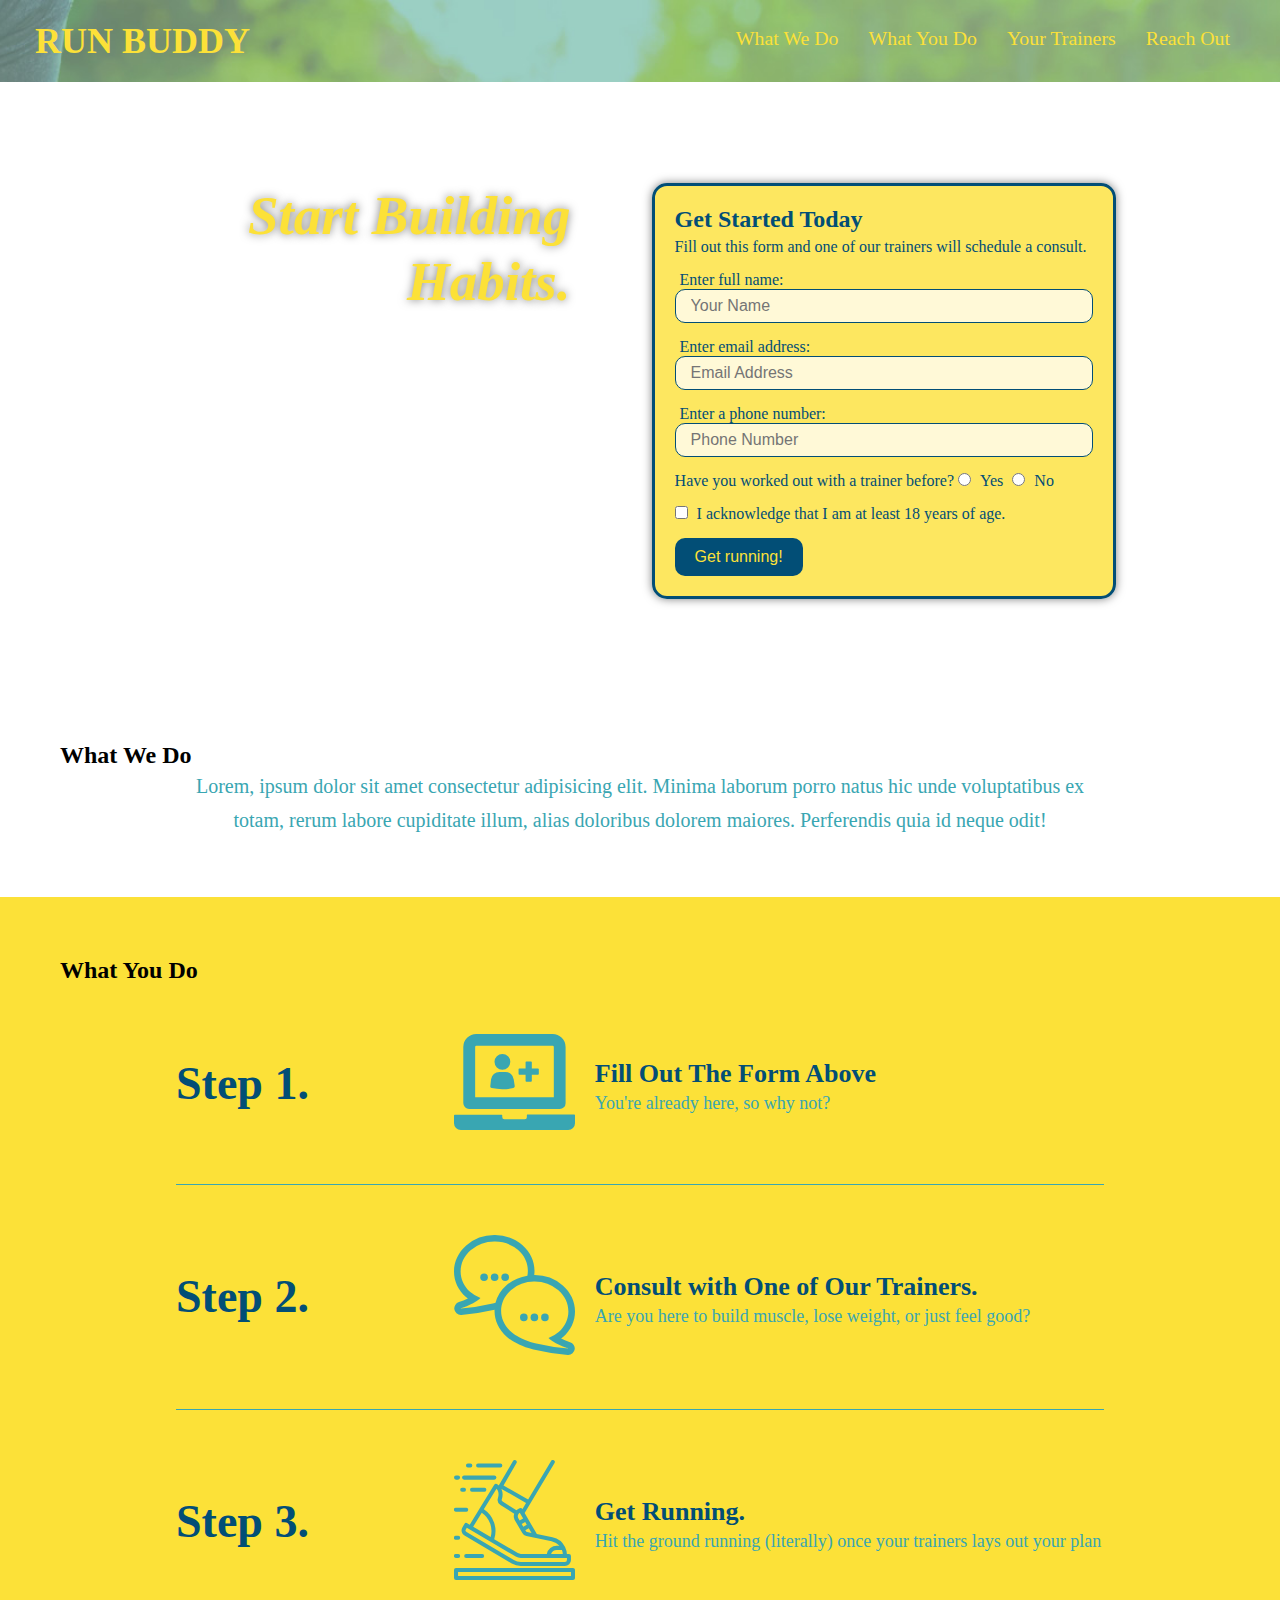
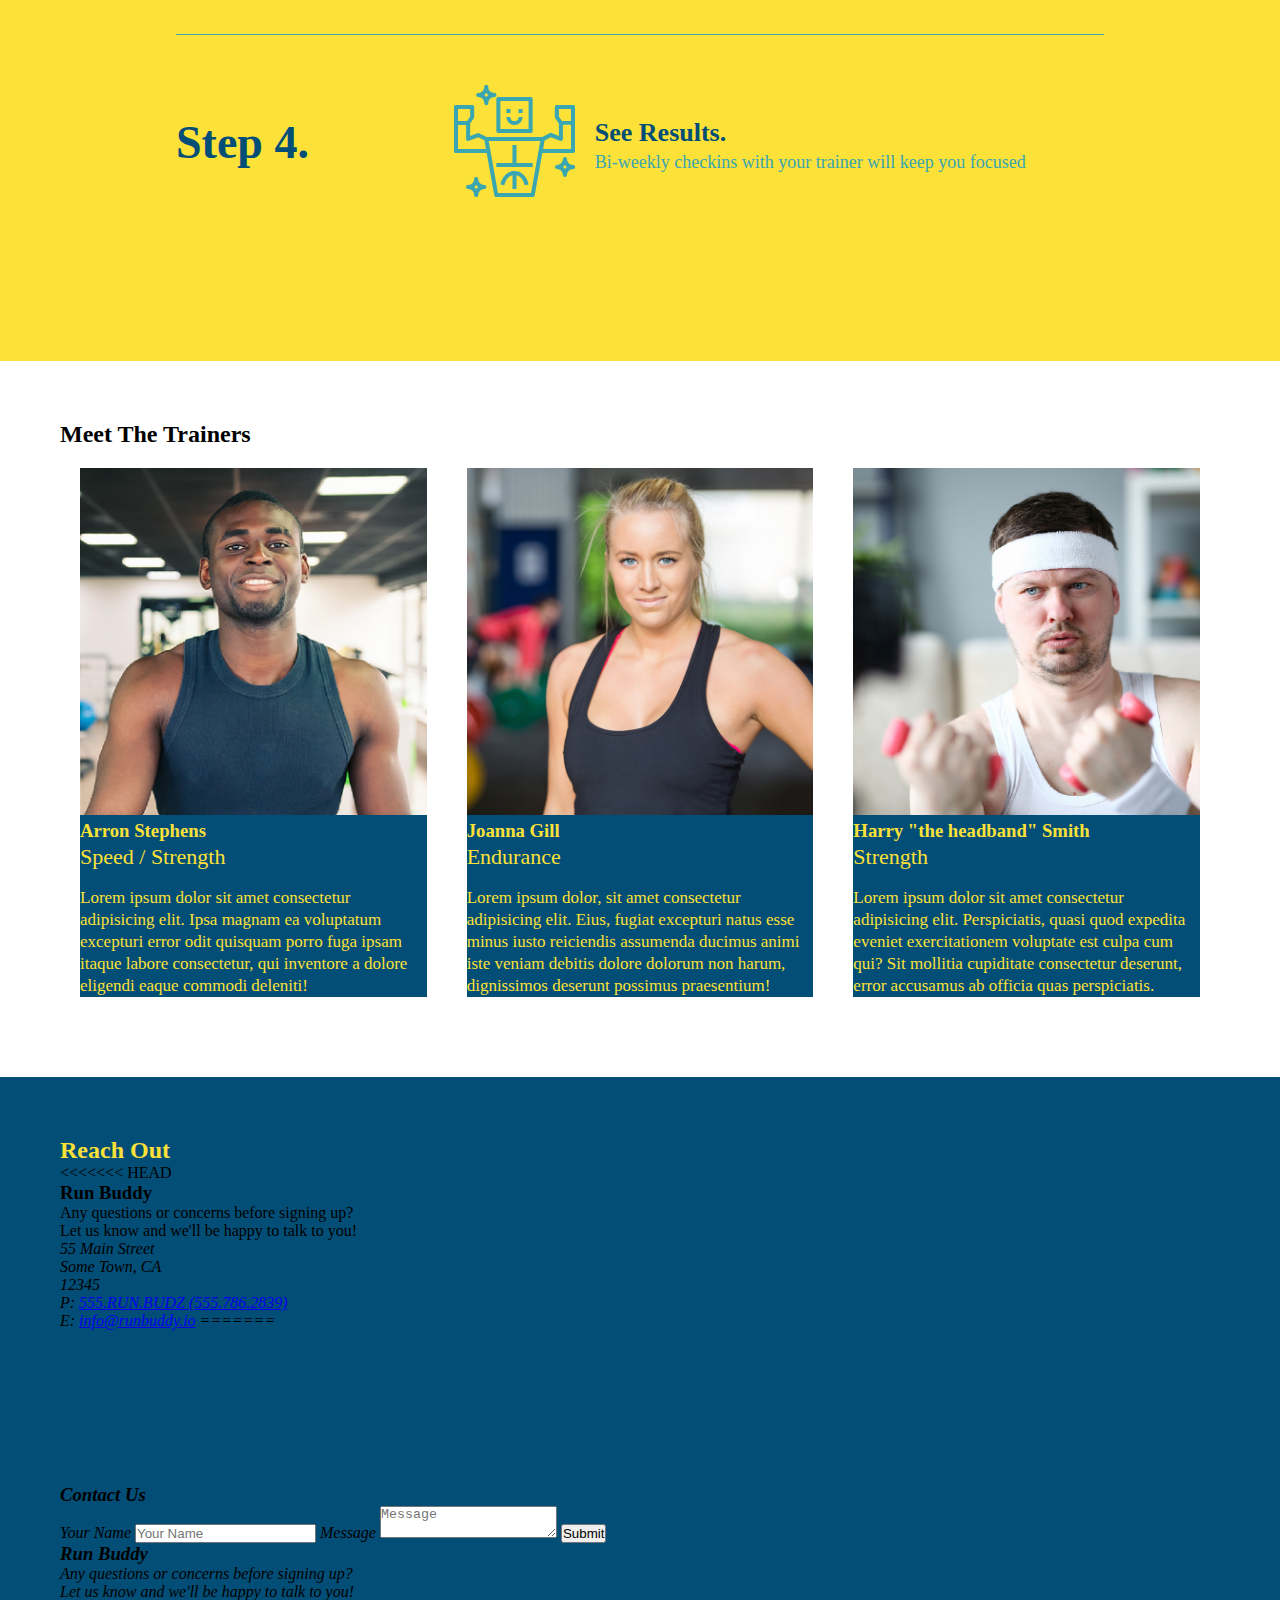
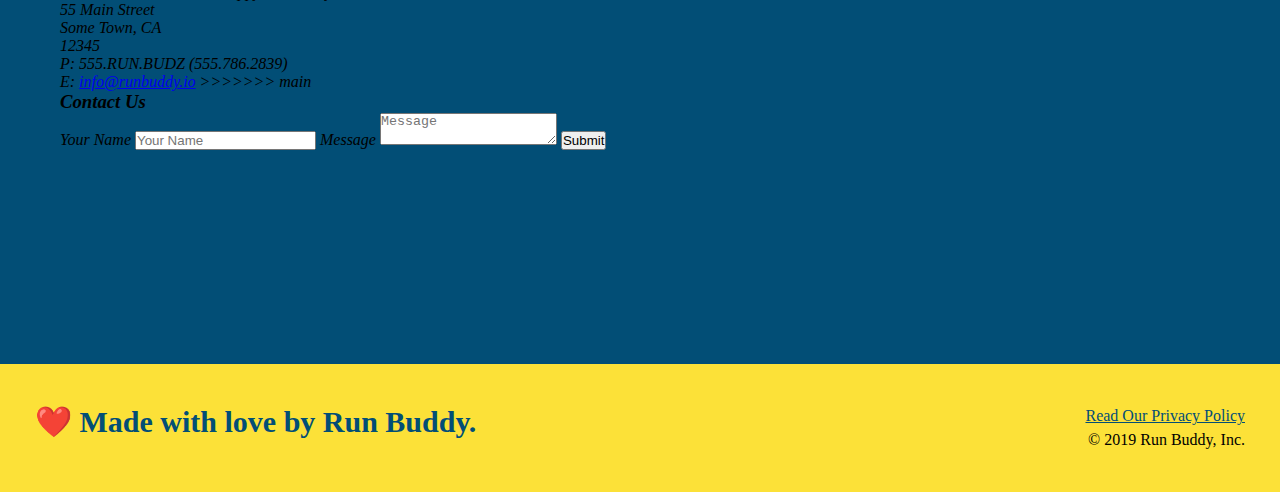
==== commit 5aea56f8: "resolved conflicts" ====
--- a/index.html
+++ b/index.html
@@ -38,8 +38,13 @@
              <div class="hero-cta">
                  <h2>Start Building Habits.</h2>
                  <p>
+<<<<<<< HEAD
                      Lorem ipsum, dolor sit amet consectetur adipisicing elit. Laboriosam doloremque deleniti veniam repellat non labore natus consectetur, perspiciatis officia unde eligendi a quos voluptatem nobis odio. Distinctio possimus perspiciatis nulla!
                  </p>
+=======
+                     Lorem ipsum dolor sit amet consectetur adipisicing elit. A vitae ratione cumque adipisci autem fugit corrupti quisquam incidunt aliquid, obcaecati, nobis ea temporibus eaque voluptatibus ipsum eum eius atque dicta.                 
+                </p>
+>>>>>>> main
              </div>
              <div class="hero-form">
                  <h3>Get Started Today</h3>
@@ -192,6 +197,7 @@
         <section id="reach-out" class="contact">
         <div class="flex-row">
          <h2 class="section-title secondary-border">Reach Out</h2>
+<<<<<<< HEAD
         </div>                
             <div class="contact-info">
                 <div>
@@ -208,6 +214,37 @@
                      12345<br/>
                      P: <a href="tel:555.786.2839">555.RUN.BUDZ (555.786.2839)</a><br />
                      E: <a href="mailto:info@runbuddy.io">info@runbuddy.io</a>
+=======
+         <div class="contact-info">
+                <iframe src="https://www.google.com/maps/embed?pb=!1m18!1m12!1m3!1d3320.6349997896214!2d-117.8091235824889!3d33.66661826572982!2m3!1f0!2f0!3f0!3m2!1i1024!2i768!4f13.1!3m3!1m2!1s0x80dcddc73e772501%3A0x668dd434a83eeaf0!2s141%20Clearbrook%2C%20Irvine%2C%20CA%2092614!5e0!3m2!1sen!2sus!4v1626900845343!5m2!1sen!2sus"  
+                style="border:0;" 
+                allowfullscreen="" 
+                loading="lazy">
+            </iframe>
+            <div class="contact-form">
+                <h3>Contact Us</h3>
+                <form>
+                    <label for="contact-name">Your Name</label>
+                    <input type="text" id="contact-name" placeholder="Your Name">
+                    <label for="contact-message">Message</label>
+                    <textarea id="contact-message" placeholder="Message"></textarea>
+                    <button type="submit">Submit</button>
+                </form>
+            </div>
+            <div>
+                <h3>Run Buddy</h3>
+                <p>
+                    Any questions or concerns before signing up? 
+                    <br />
+                    Let us know and we'll be happy to talk to you!
+                </p>
+                <address>
+                    55 Main Street <br/>
+                    Some Town, CA <br/>
+                    12345<br/>
+                    P: 555.RUN.BUDZ (555.786.2839)<br/>
+                    E: <a href="mailto:info@runbuddy.io">info@runbuddy.io</a>
+>>>>>>> main
                 </address>
             </div>
 
--- a/assets/css/style.css
+++ b/assets/css/style.css
@@ -11,11 +11,16 @@
 }
 
 body {
+<<<<<<< HEAD
     /* more on this crazy alphanumerical value in a minute! */
     color: var(--tertiary-color);
+=======
+    color: #39a6b2;
+>>>>>>> main
     font-family: Helvetica, Arial, sans-serif;
   }
-/* apply styles to <header> */
+
+/* Header / NAV BAR STYLES START*/
 header {
     padding: 20px 35px;
     background-color: var(--tertiary-color);
@@ -71,6 +76,10 @@
     text-shadow: none;
 }
 
+/* HEADER/NAVBAR STYLES END */
+
+
+/* FOOTER STYLES START */
 footer {
     background: var(--primary-color);
     width: 100%;
@@ -95,13 +104,21 @@
     color: var(--secondary-color);
 }
 
+/* END FOOTER STYLES */
+
+/* STYLE ALL SECTION TAGS */
 section {
     padding:60px;
 }
 
 /* Hero Style Start */
 .hero {
+<<<<<<< HEAD
     background-image: url("../images/hero-bg.jpg");
+=======
+    background-image: url('../images/hero-bg.jpg');
+    height: 600px;
+>>>>>>> main
     background-size: cover;
     background-position: center;
     display: flex;
@@ -181,10 +198,13 @@
     border-radius: 10px;
 }
 
+<<<<<<< HEAD
 .hero-form button:hover {
     background-color: var(--tertiary-color);
 }
 
+=======
+>>>>>>> main
 /* Hero Style End */
 
 .section-title {
@@ -293,11 +313,19 @@
 }
 
 .trainer-bio {
+<<<<<<< HEAD
     padding: 25px;
     line-height: 1.3;
 }
 
 
+=======
+    padding: 35px;
+    float: left;
+    width: 65%;
+}
+
+>>>>>>> main
 .trainer-bio h3 {
     font-size: 28px;
 }
@@ -316,6 +344,7 @@
     background: var(--secondary-color);    
 }
 
+<<<<<<< HEAD
 .section-title {
     font-size: 55px;
     display: inline-block;
@@ -328,6 +357,10 @@
 .contact h2 {
     border-color: var(--tertiary-color);
     color: var(--primary-color);
+=======
+.contact h2 {
+    color: #fce138;
+>>>>>>> main
 }
 
 .contact-info iframe {
@@ -352,8 +385,6 @@
 .contact-info h3 {
     color: var(--primary-color);
     font-size: 32px;
-    text-align: left;
-    margin: 0 0 20px 0;
 }
 
 .contact-info p, .contact-info address {
@@ -420,6 +451,7 @@
     opacity: 0;
 }
 
+<<<<<<< HEAD
 .checkbox-wrapper label, .radio-wrapper label {
     position: relative;
     left: 10px;
@@ -588,4 +620,14 @@
 
 
 
-
+=======
+.text-left {
+    text-align: left;
+}
+
+.text-right {
+    text-align: right;
+}
+
+>>>>>>> main
+
